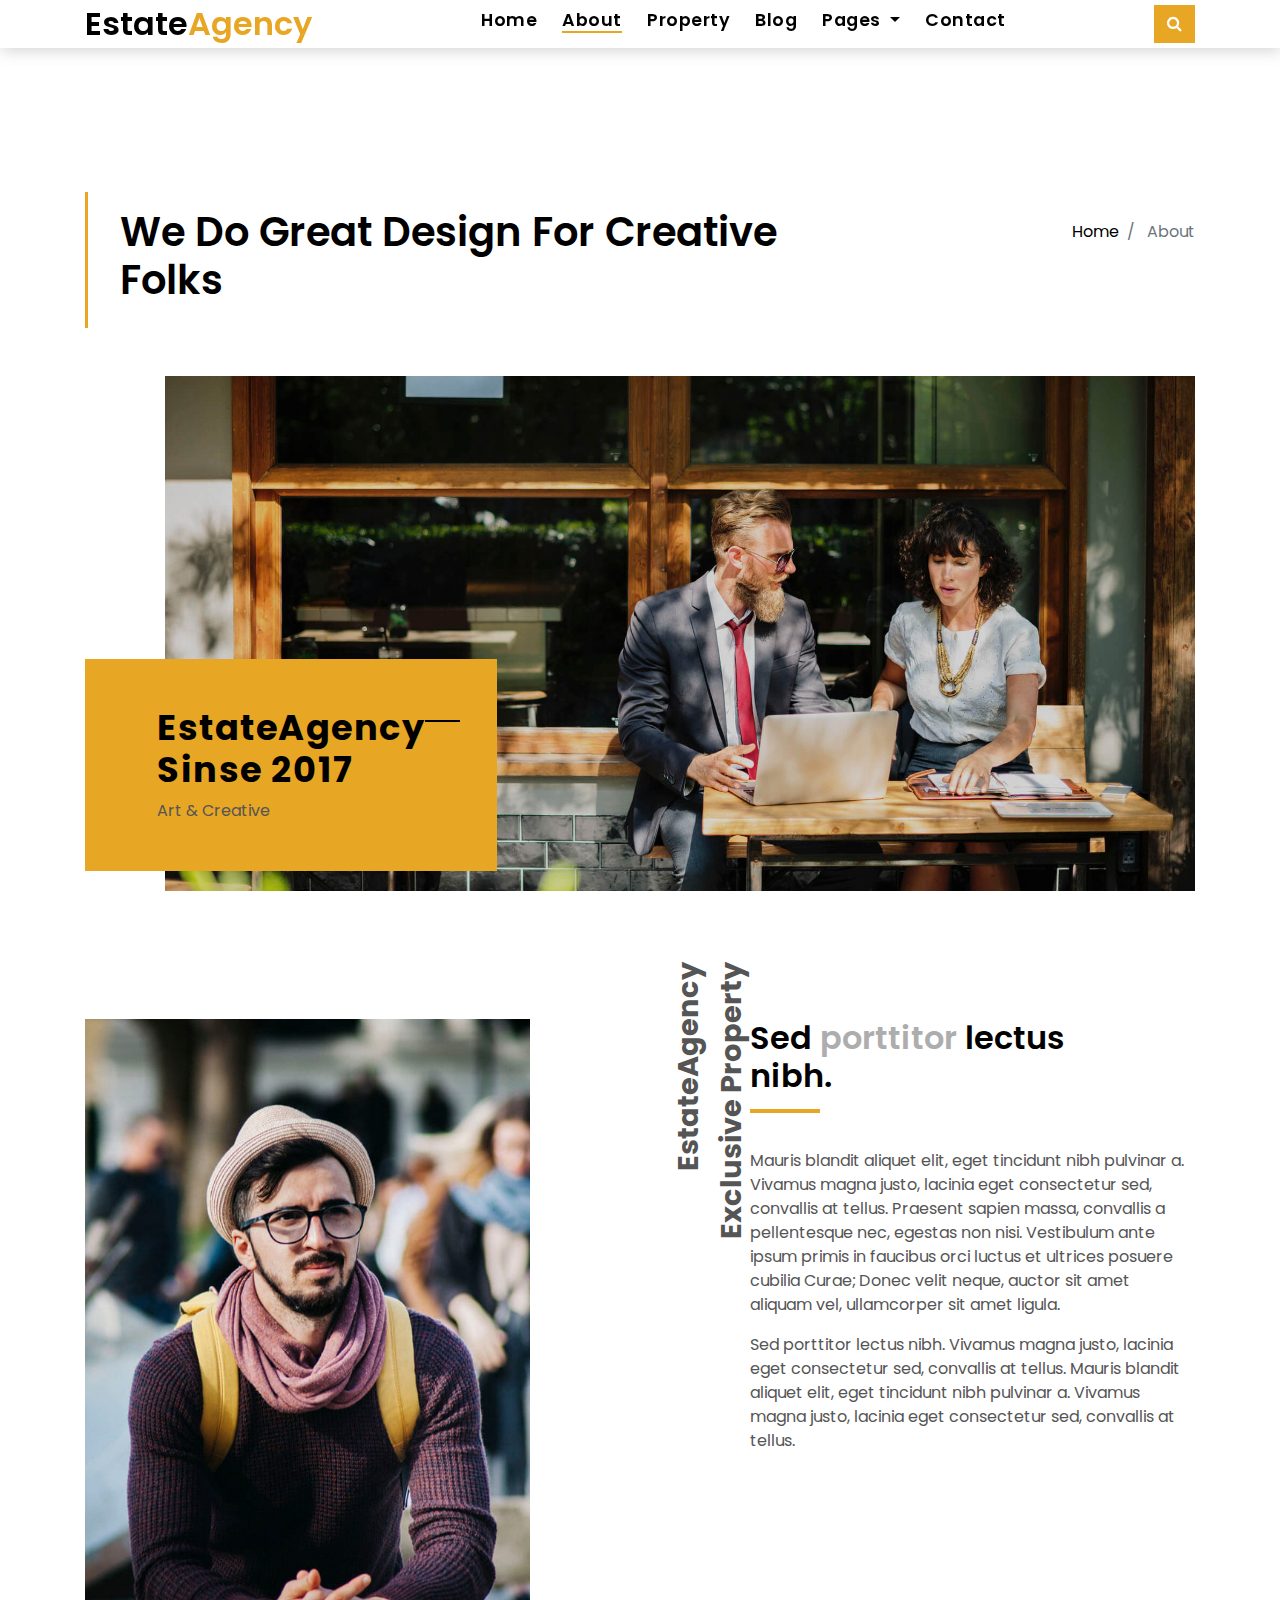
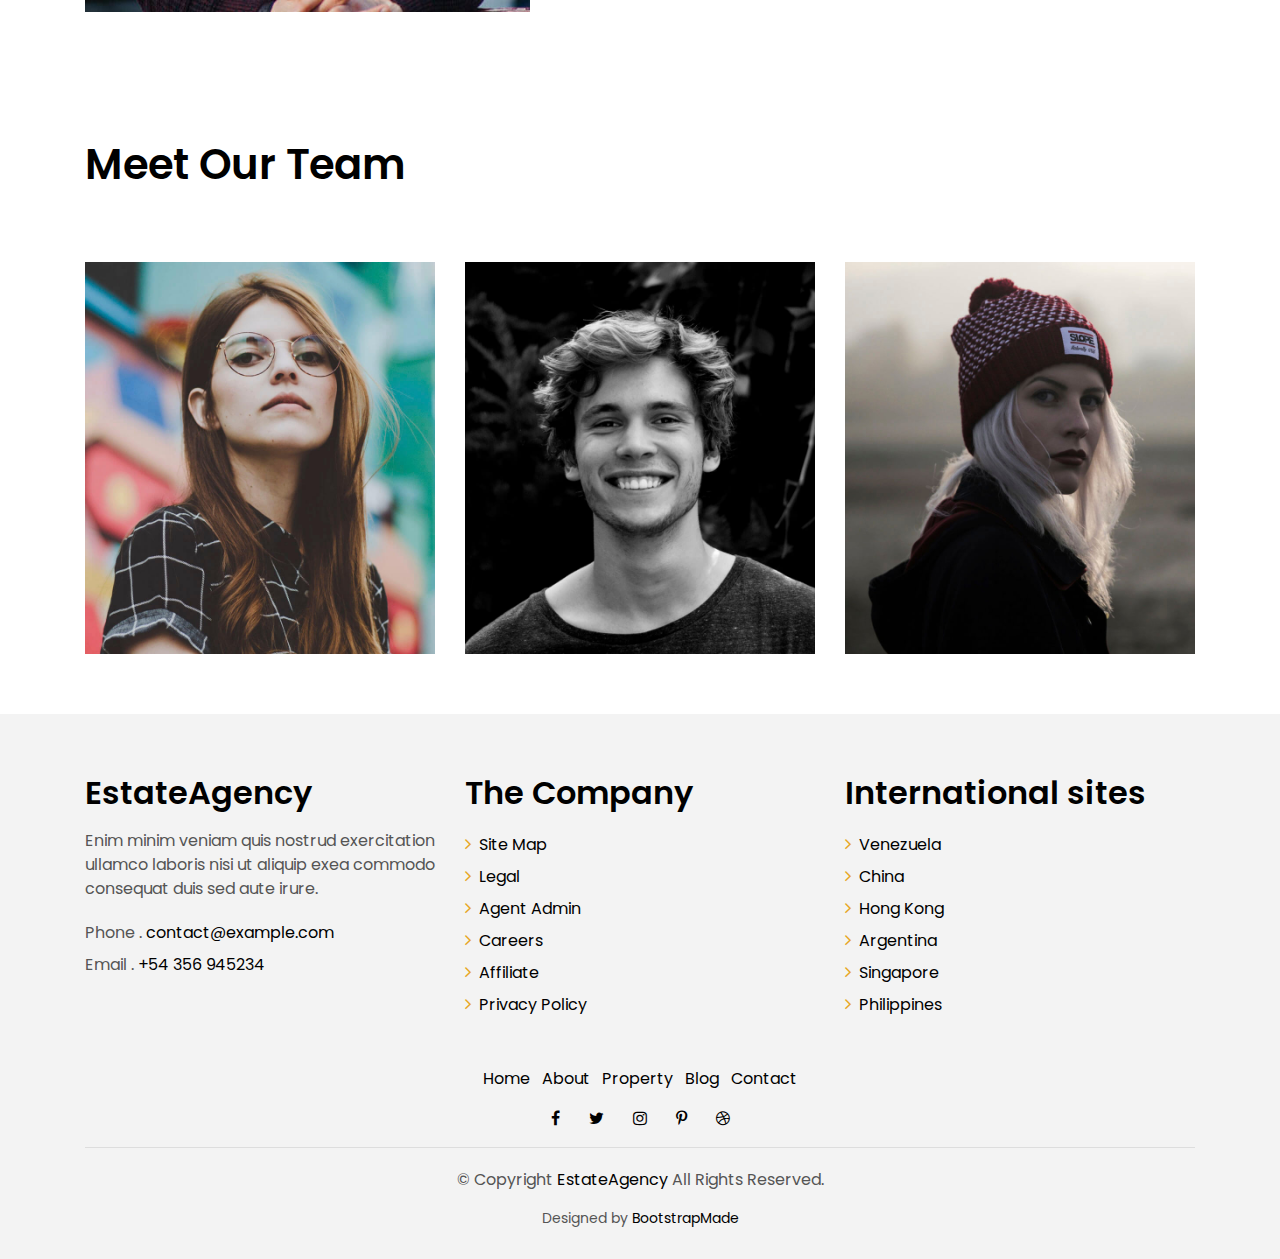
==== about.html @ 87ec61a0 "Major" ====
<!DOCTYPE html>
<html lang="en">
<head>
  <meta charset="utf-8">
  <title>EstateAgency Bootstrap Template</title>
  <meta content="width=device-width, initial-scale=1.0" name="viewport">
  <meta content="" name="keywords">
  <meta content="" name="description">

  <!-- Favicons -->
  <link href="img/favicon.png" rel="icon">
  <link href="img/apple-touch-icon.png" rel="apple-touch-icon">

  <!-- Google Fonts -->
  <link href="https://fonts.googleapis.com/css?family=Poppins:300,400,500,600,700" rel="stylesheet">

  <!-- Bootstrap CSS File -->
  <link href="lib/bootstrap/css/bootstrap.min.css" rel="stylesheet">

  <!-- Libraries CSS Files -->
  <link href="lib/font-awesome/css/font-awesome.min.css" rel="stylesheet">
  <link href="lib/animate/animate.min.css" rel="stylesheet">
  <link href="lib/ionicons/css/ionicons.min.css" rel="stylesheet">
  <link href="lib/owlcarousel/assets/owl.carousel.min.css" rel="stylesheet">

  <!-- Main Stylesheet File -->
  <link href="css/style.css" rel="stylesheet">

  <!-- =======================================================
    Theme Name: EstateAgency
    Theme URL: https://bootstrapmade.com/real-estate-agency-bootstrap-template/
    Author: BootstrapMade.com
    License: https://bootstrapmade.com/license/
  ======================================================= -->
</head>

<body>

  <div class="click-closed"></div>
  <!--/ Form Search Star /-->
  <div class="box-collapse">
    <div class="title-box-d">
      <h3 class="title-d">Search Property</h3>
    </div>
    <span class="close-box-collapse right-boxed ion-ios-close"></span>
    <div class="box-collapse-wrap form">
      <form class="form-a">
        <div class="row">
          <div class="col-md-12 mb-2">
            <div class="form-group">
              <label for="Type">Keyword</label>
              <input type="text" class="form-control form-control-lg form-control-a" placeholder="Keyword">
            </div>
          </div>
          <div class="col-md-6 mb-2">
            <div class="form-group">
              <label for="Type">Type</label>
              <select class="form-control form-control-lg form-control-a" id="Type">
                <option>All Type</option>
                <option>For Rent</option>
                <option>For Sale</option>
                <option>Open House</option>
              </select>
            </div>
          </div>
          <div class="col-md-6 mb-2">
            <div class="form-group">
              <label for="city">City</label>
              <select class="form-control form-control-lg form-control-a" id="city">
                <option>All City</option>
                <option>Alabama</option>
                <option>Arizona</option>
                <option>California</option>
                <option>Colorado</option>
              </select>
            </div>
          </div>
          <div class="col-md-6 mb-2">
            <div class="form-group">
              <label for="bedrooms">Bedrooms</label>
              <select class="form-control form-control-lg form-control-a" id="bedrooms">
                <option>Any</option>
                <option>01</option>
                <option>02</option>
                <option>03</option>
              </select>
            </div>
          </div>
          <div class="col-md-6 mb-2">
            <div class="form-group">
              <label for="garages">Garages</label>
              <select class="form-control form-control-lg form-control-a" id="garages">
                <option>Any</option>
                <option>01</option>
                <option>02</option>
                <option>03</option>
                <option>04</option>
              </select>
            </div>
          </div>
          <div class="col-md-6 mb-2">
            <div class="form-group">
              <label for="bathrooms">Bathrooms</label>
              <select class="form-control form-control-lg form-control-a" id="bathrooms">
                <option>Any</option>
                <option>01</option>
                <option>02</option>
                <option>03</option>
              </select>
            </div>
          </div>
          <div class="col-md-6 mb-2">
            <div class="form-group">
              <label for="price">Min Price</label>
              <select class="form-control form-control-lg form-control-a" id="price">
                <option>Unlimite</option>
                <option>$50,000</option>
                <option>$100,000</option>
                <option>$150,000</option>
                <option>$200,000</option>
              </select>
            </div>
          </div>
          <div class="col-md-12">
            <button type="submit" class="btn btn-b">Search Property</button>
          </div>
        </div>
      </form>
    </div>
  </div>
  <!--/ Form Search End /-->

  <!--/ Nav Star /-->
  <nav class="navbar navbar-default navbar-trans navbar-expand-lg fixed-top">
    <div class="container">
      <button class="navbar-toggler collapsed" type="button" data-toggle="collapse" data-target="#navbarDefault"
        aria-controls="navbarDefault" aria-expanded="false" aria-label="Toggle navigation">
        <span></span>
        <span></span>
        <span></span>
      </button>
      <a class="navbar-brand text-brand" href="index.html">Estate<span class="color-b">Agency</span></a>
      <button type="button" class="btn btn-link nav-search navbar-toggle-box-collapse d-md-none" data-toggle="collapse"
        data-target="#navbarTogglerDemo01" aria-expanded="false">
        <span class="fa fa-search" aria-hidden="true"></span>
      </button>
      <div class="navbar-collapse collapse justify-content-center" id="navbarDefault">
        <ul class="navbar-nav">
          <li class="nav-item">
            <a class="nav-link" href="index.html">Home</a>
          </li>
          <li class="nav-item">
            <a class="nav-link active" href="about.html">About</a>
          </li>
          <li class="nav-item">
            <a class="nav-link" href="property-grid.html">Property</a>
          </li>
          <li class="nav-item">
            <a class="nav-link" href="blog-grid.html">Blog</a>
          </li>
          <li class="nav-item dropdown">
            <a class="nav-link dropdown-toggle" href="#" id="navbarDropdown" role="button" data-toggle="dropdown"
              aria-haspopup="true" aria-expanded="false">
              Pages
            </a>
            <div class="dropdown-menu" aria-labelledby="navbarDropdown">
              <a class="dropdown-item" href="property-single.html">Property Single</a>
              <a class="dropdown-item" href="blog-single.html">Blog Single</a>
              <a class="dropdown-item" href="agents-grid.html">Agents Grid</a>
              <a class="dropdown-item" href="agent-single.html">Agent Single</a>
            </div>
          </li>
          <li class="nav-item">
            <a class="nav-link" href="contact.html">Contact</a>
          </li>
        </ul>
      </div>
      <button type="button" class="btn btn-b-n navbar-toggle-box-collapse d-none d-md-block" data-toggle="collapse"
        data-target="#navbarTogglerDemo01" aria-expanded="false">
        <span class="fa fa-search" aria-hidden="true"></span>
      </button>
    </div>
  </nav>
  <!--/ Nav End /-->

  <!--/ Intro Single star /-->
  <section class="intro-single">
    <div class="container">
      <div class="row">
        <div class="col-md-12 col-lg-8">
          <div class="title-single-box">
            <h1 class="title-single">We Do Great Design For Creative Folks</h1>
          </div>
        </div>
        <div class="col-md-12 col-lg-4">
          <nav aria-label="breadcrumb" class="breadcrumb-box d-flex justify-content-lg-end">
            <ol class="breadcrumb">
              <li class="breadcrumb-item">
                <a href="#">Home</a>
              </li>
              <li class="breadcrumb-item active" aria-current="page">
                About
              </li>
            </ol>
          </nav>
        </div>
      </div>
    </div>
  </section>
  <!--/ Intro Single End /-->

  <!--/ About Star /-->
  <section class="section-about">
    <div class="container">
      <div class="row">
        <div class="col-sm-12">
          <div class="about-img-box">
            <img src="img/slide-about-1.jpg" alt="" class="img-fluid">
          </div>
          <div class="sinse-box">
            <h3 class="sinse-title">EstateAgency
              <span></span>
              <br> Sinse 2017</h3>
            <p>Art & Creative</p>
          </div>
        </div>
        <div class="col-md-12 section-t8">
          <div class="row">
            <div class="col-md-6 col-lg-5">
              <img src="img/about-2.jpg" alt="" class="img-fluid">
            </div>
            <div class="col-lg-2  d-none d-lg-block">
              <div class="title-vertical d-flex justify-content-start">
                <span>EstateAgency Exclusive Property</span>
              </div>
            </div>
            <div class="col-md-6 col-lg-5 section-md-t3">
              <div class="title-box-d">
                <h3 class="title-d">Sed
                  <span class="color-d">porttitor</span> lectus
                  <br> nibh.</h3>
              </div>
              <p class="color-text-a">
                Mauris blandit aliquet elit, eget tincidunt nibh pulvinar a. Vivamus magna justo, lacinia eget
                consectetur sed, convallis
                at tellus. Praesent sapien massa, convallis a pellentesque nec, egestas non nisi. Vestibulum
                ante ipsum primis in faucibus orci luctus et ultrices posuere cubilia Curae; Donec velit
                neque, auctor sit amet aliquam vel, ullamcorper sit amet ligula.
              </p>
              <p class="color-text-a">
                Sed porttitor lectus nibh. Vivamus magna justo, lacinia eget consectetur sed, convallis at tellus.
                Mauris blandit aliquet
                elit, eget tincidunt nibh pulvinar a. Vivamus magna justo, lacinia eget consectetur sed,
                convallis at tellus.
              </p>
            </div>
          </div>
        </div>
      </div>
    </div>
  </section>
  <!--/ About End /-->

  <!--/ Team Star /-->
  <section class="section-agents section-t8">
    <div class="container">
      <div class="row">
        <div class="col-md-12">
          <div class="title-wrap d-flex justify-content-between">
            <div class="title-box">
              <h2 class="title-a">Meet Our Team</h2>
            </div>
          </div>
        </div>
      </div>
      <div class="row">
        <div class="col-md-4">
          <div class="card-box-d">
            <div class="card-img-d">
              <img src="img/agent-7.jpg" alt="" class="img-d img-fluid">
            </div>
            <div class="card-overlay card-overlay-hover">
              <div class="card-header-d">
                <div class="card-title-d align-self-center">
                  <h3 class="title-d">
                    <a href="agent-single.html" class="link-two">Margaret Sotillo
                      <br> Escala</a>
                  </h3>
                </div>
              </div>
              <div class="card-body-d">
                <p class="content-d color-text-a">
                  Sed porttitor lectus nibh, Cras ultricies ligula sed magna dictum porta two.
                </p>
                <div class="info-agents color-a">
                  <p>
                    <strong>Phone: </strong> +54 356 945234</p>
                  <p>
                    <strong>Email: </strong> agents@example.com</p>
                </div>
              </div>
              <div class="card-footer-d">
                <div class="socials-footer d-flex justify-content-center">
                  <ul class="list-inline">
                    <li class="list-inline-item">
                      <a href="#" class="link-one">
                        <i class="fa fa-facebook" aria-hidden="true"></i>
                      </a>
                    </li>
                    <li class="list-inline-item">
                      <a href="#" class="link-one">
                        <i class="fa fa-twitter" aria-hidden="true"></i>
                      </a>
                    </li>
                    <li class="list-inline-item">
                      <a href="#" class="link-one">
                        <i class="fa fa-instagram" aria-hidden="true"></i>
                      </a>
                    </li>
                    <li class="list-inline-item">
                      <a href="#" class="link-one">
                        <i class="fa fa-pinterest-p" aria-hidden="true"></i>
                      </a>
                    </li>
                    <li class="list-inline-item">
                      <a href="#" class="link-one">
                        <i class="fa fa-dribbble" aria-hidden="true"></i>
                      </a>
                    </li>
                  </ul>
                </div>
              </div>
            </div>
          </div>
        </div>
        <div class="col-md-4">
          <div class="card-box-d">
            <div class="card-img-d">
              <img src="img/agent-6.jpg" alt="" class="img-d img-fluid">
            </div>
            <div class="card-overlay card-overlay-hover">
              <div class="card-header-d">
                <div class="card-title-d align-self-center">
                  <h3 class="title-d">
                    <a href="agent-single.html" class="link-two">Stiven Spilver
                      <br> Darw</a>
                  </h3>
                </div>
              </div>
              <div class="card-body-d">
                <p class="content-d color-text-a">
                  Sed porttitor lectus nibh, Cras ultricies ligula sed magna dictum porta two.
                </p>
                <div class="info-agents color-a">
                  <p>
                    <strong>Phone: </strong> +54 356 945234</p>
                  <p>
                    <strong>Email: </strong> agents@example.com</p>
                </div>
              </div>
              <div class="card-footer-d">
                <div class="socials-footer d-flex justify-content-center">
                  <ul class="list-inline">
                    <li class="list-inline-item">
                      <a href="#" class="link-one">
                        <i class="fa fa-facebook" aria-hidden="true"></i>
                      </a>
                    </li>
                    <li class="list-inline-item">
                      <a href="#" class="link-one">
                        <i class="fa fa-twitter" aria-hidden="true"></i>
                      </a>
                    </li>
                    <li class="list-inline-item">
                      <a href="#" class="link-one">
                        <i class="fa fa-instagram" aria-hidden="true"></i>
                      </a>
                    </li>
                    <li class="list-inline-item">
                      <a href="#" class="link-one">
                        <i class="fa fa-pinterest-p" aria-hidden="true"></i>
                      </a>
                    </li>
                    <li class="list-inline-item">
                      <a href="#" class="link-one">
                        <i class="fa fa-dribbble" aria-hidden="true"></i>
                      </a>
                    </li>
                  </ul>
                </div>
              </div>
            </div>
          </div>
        </div>
        <div class="col-md-4">
          <div class="card-box-d">
            <div class="card-img-d">
              <img src="img/agent-5.jpg" alt="" class="img-d img-fluid">
            </div>
            <div class="card-overlay card-overlay-hover">
              <div class="card-header-d">
                <div class="card-title-d align-self-center">
                  <h3 class="title-d">
                    <a href="agent-single.html" class="link-two">Emma Toledo
                      <br> Cascada</a>
                  </h3>
                </div>
              </div>
              <div class="card-body-d">
                <p class="content-d color-text-a">
                  Sed porttitor lectus nibh, Cras ultricies ligula sed magna dictum porta two.
                </p>
                <div class="info-agents color-a">
                  <p>
                    <strong>Phone: </strong> +54 356 945234</p>
                  <p>
                    <strong>Email: </strong> agents@example.com</p>
                </div>
              </div>
              <div class="card-footer-d">
                <div class="socials-footer d-flex justify-content-center">
                  <ul class="list-inline">
                    <li class="list-inline-item">
                      <a href="#" class="link-one">
                        <i class="fa fa-facebook" aria-hidden="true"></i>
                      </a>
                    </li>
                    <li class="list-inline-item">
                      <a href="#" class="link-one">
                        <i class="fa fa-twitter" aria-hidden="true"></i>
                      </a>
                    </li>
                    <li class="list-inline-item">
                      <a href="#" class="link-one">
                        <i class="fa fa-instagram" aria-hidden="true"></i>
                      </a>
                    </li>
                    <li class="list-inline-item">
                      <a href="#" class="link-one">
                        <i class="fa fa-pinterest-p" aria-hidden="true"></i>
                      </a>
                    </li>
                    <li class="list-inline-item">
                      <a href="#" class="link-one">
                        <i class="fa fa-dribbble" aria-hidden="true"></i>
                      </a>
                    </li>
                  </ul>
                </div>
              </div>
            </div>
          </div>
        </div>
      </div>
    </div>
  </section>
  <!--/ Team End /-->

  <!--/ footer Star /-->
  <section class="section-footer">
    <div class="container">
      <div class="row">
        <div class="col-sm-12 col-md-4">
          <div class="widget-a">
            <div class="w-header-a">
              <h3 class="w-title-a text-brand">EstateAgency</h3>
            </div>
            <div class="w-body-a">
              <p class="w-text-a color-text-a">
                Enim minim veniam quis nostrud exercitation ullamco laboris nisi ut aliquip exea commodo consequat duis
                sed aute irure.
              </p>
            </div>
            <div class="w-footer-a">
              <ul class="list-unstyled">
                <li class="color-a">
                  <span class="color-text-a">Phone .</span> contact@example.com</li>
                <li class="color-a">
                  <span class="color-text-a">Email .</span> +54 356 945234</li>
              </ul>
            </div>
          </div>
        </div>
        <div class="col-sm-12 col-md-4 section-md-t3">
          <div class="widget-a">
            <div class="w-header-a">
              <h3 class="w-title-a text-brand">The Company</h3>
            </div>
            <div class="w-body-a">
              <div class="w-body-a">
                <ul class="list-unstyled">
                  <li class="item-list-a">
                    <i class="fa fa-angle-right"></i> <a href="#">Site Map</a>
                  </li>
                  <li class="item-list-a">
                    <i class="fa fa-angle-right"></i> <a href="#">Legal</a>
                  </li>
                  <li class="item-list-a">
                    <i class="fa fa-angle-right"></i> <a href="#">Agent Admin</a>
                  </li>
                  <li class="item-list-a">
                    <i class="fa fa-angle-right"></i> <a href="#">Careers</a>
                  </li>
                  <li class="item-list-a">
                    <i class="fa fa-angle-right"></i> <a href="#">Affiliate</a>
                  </li>
                  <li class="item-list-a">
                    <i class="fa fa-angle-right"></i> <a href="#">Privacy Policy</a>
                  </li>
                </ul>
              </div>
            </div>
          </div>
        </div>
        <div class="col-sm-12 col-md-4 section-md-t3">
          <div class="widget-a">
            <div class="w-header-a">
              <h3 class="w-title-a text-brand">International sites</h3>
            </div>
            <div class="w-body-a">
              <ul class="list-unstyled">
                <li class="item-list-a">
                  <i class="fa fa-angle-right"></i> <a href="#">Venezuela</a>
                </li>
                <li class="item-list-a">
                  <i class="fa fa-angle-right"></i> <a href="#">China</a>
                </li>
                <li class="item-list-a">
                  <i class="fa fa-angle-right"></i> <a href="#">Hong Kong</a>
                </li>
                <li class="item-list-a">
                  <i class="fa fa-angle-right"></i> <a href="#">Argentina</a>
                </li>
                <li class="item-list-a">
                  <i class="fa fa-angle-right"></i> <a href="#">Singapore</a>
                </li>
                <li class="item-list-a">
                  <i class="fa fa-angle-right"></i> <a href="#">Philippines</a>
                </li>
              </ul>
            </div>
          </div>
        </div>
      </div>
    </div>
  </section>
  <footer>
    <div class="container">
      <div class="row">
        <div class="col-md-12">
          <nav class="nav-footer">
            <ul class="list-inline">
              <li class="list-inline-item">
                <a href="#">Home</a>
              </li>
              <li class="list-inline-item">
                <a href="#">About</a>
              </li>
              <li class="list-inline-item">
                <a href="#">Property</a>
              </li>
              <li class="list-inline-item">
                <a href="#">Blog</a>
              </li>
              <li class="list-inline-item">
                <a href="#">Contact</a>
              </li>
            </ul>
          </nav>
          <div class="socials-a">
            <ul class="list-inline">
              <li class="list-inline-item">
                <a href="#">
                  <i class="fa fa-facebook" aria-hidden="true"></i>
                </a>
              </li>
              <li class="list-inline-item">
                <a href="#">
                  <i class="fa fa-twitter" aria-hidden="true"></i>
                </a>
              </li>
              <li class="list-inline-item">
                <a href="#">
                  <i class="fa fa-instagram" aria-hidden="true"></i>
                </a>
              </li>
              <li class="list-inline-item">
                <a href="#">
                  <i class="fa fa-pinterest-p" aria-hidden="true"></i>
                </a>
              </li>
              <li class="list-inline-item">
                <a href="#">
                  <i class="fa fa-dribbble" aria-hidden="true"></i>
                </a>
              </li>
            </ul>
          </div>
          <div class="copyright-footer">
            <p class="copyright color-text-a">
              &copy; Copyright
              <span class="color-a">EstateAgency</span> All Rights Reserved.
            </p>
          </div>
          <div class="credits">
            <!--
              All the links in the footer should remain intact.
              You can delete the links only if you purchased the pro version.
              Licensing information: https://bootstrapmade.com/license/
              Purchase the pro version with working PHP/AJAX contact form: https://bootstrapmade.com/buy/?theme=EstateAgency
            -->
            Designed by <a href="https://bootstrapmade.com/">BootstrapMade</a>
          </div>
        </div>
      </div>
    </div>
  </footer>
  <!--/ Footer End /-->

  <a href="#" class="back-to-top"><i class="fa fa-chevron-up"></i></a>
  <div id="preloader"></div>

  <!-- JavaScript Libraries -->
  <script src="lib/jquery/jquery.min.js"></script>
  <script src="lib/jquery/jquery-migrate.min.js"></script>
  <script src="lib/popper/popper.min.js"></script>
  <script src="lib/bootstrap/js/bootstrap.min.js"></script>
  <script src="lib/easing/easing.min.js"></script>
  <script src="lib/owlcarousel/owl.carousel.min.js"></script>
  <script src="lib/scrollreveal/scrollreveal.min.js"></script>
  <!-- Contact Form JavaScript File -->
  <script src="contactform/contactform.js"></script>

  <!-- Template Main Javascript File -->
  <script src="js/main.js"></script>

</body>
</html>
---- css/style.css ----
/*
  Theme Name: EstateAgency
  Theme URL: https://bootstrapmade.com/real-estate-agency-bootstrap-template/
  Author: BootstrapMade.com
  License: https://bootstrapmade.com/license/
*/

/*======================================
//--//-->   STYLES GENERALES
======================================*/

body {
  font-family: 'Poppins', sans-serif;
  color: #555555;
}

h1,
h2,
h3,
h4,
h5,
h6 {
  color: #000000;
}

a {
  color: #000000;
  transition: all .5s ease;
}

a:hover {
  color: #e7a624;
  text-decoration: none;
}

.link-two {
  color: #000000;
  transition: all .5s ease;
}

.link-two:hover {
  text-decoration: underline;
  color: #000000;
}

.link-one {
  color: #000000;
  transition: all .5s ease;
}

.link-one:hover {
  color: #000000;
  text-decoration: none;
}

.link-icon {
  color: #000000;
  font-weight: 500;
}

.link-icon span {
  font-size: 14px;
  padding-left: 4px;
  vertical-align: middle;
}

.link-a {
  color: #ffffff;
  text-decoration: none;
}

.link-a:hover {
  color: #ffffff;
  text-decoration: none;
}

.link-a span {
  font-size: 18px;
  vertical-align: middle;
  margin-left: 5px;
}

.text-brand {
  color: #000000;
  font-size: 2rem;
  font-weight: 600;
}

.color-a {
  color: #000000;
}

.color-b {
  color: #e7a624;
}

.color-d {
  color: #adadad;
}

.color-text-a {
  color: #555555;
}

.no-margin {
  margin: 0;
}

/*------/ Nav Pills  /------*/

.nav-pills-a.nav-pills .nav-link {
  color: #000000;
  position: relative;
  font-weight: 600;
}

.nav-pills-a.nav-pills .nav-link.active {
  background-color: transparent;
}

.nav-pills-a.nav-pills .nav-link.active:after {
  content: '';
  position: absolute;
  left: 0;
  bottom: -1px;
  width: 100%;
  height: 2px;
  background-color: #eebc59;
  z-index: 2;
}

/*------/ Bg Image /------*/

.bg-image {
  background-repeat: no-repeat;
  background-attachment: fixed;
  background-size: cover;
  background-position: center center;
}

/*------/ List a /------*/

.list-a {
  display: inline-block;
  line-height: 2;
  padding: 0;
  list-style: none;
}

.list-a li {
  position: relative;
  width: 50%;
  float: left;
  padding-left: 25px;
  padding-right: 5px;
}

.list-a li:before {
  content: '';
  width: 10px;
  height: 2px;
  position: absolute;
  background-color: #313131;
  top: 15px;
  left: 0;
}

/*------/ Pagination-a /------*/

.pagination-a .pagination .page-link {
  margin: 0 .2rem;
  border-color: transparent;
  padding: .5rem .8rem;
  color: #000000;
}

.pagination-a .pagination .page-link:hover,
.pagination-a .pagination .page-link:active,
.pagination-a .pagination .page-link:focus {
  background-color: #e7a624;
}

.pagination-a .pagination .page-link span {
  font-size: 1.2rem;
}

.pagination-a .pagination .next .page-link {
  padding: .4rem .9rem;
}

.pagination-a .pagination .page-item:last-child .page-link {
  border-top-right-radius: 0;
  border-bottom-right-radius: 0;
}

.pagination-a .pagination .page-item:first-child .page-link {
  border-top-left-radius: 0;
  border-bottom-left-radius: 0;
}

.pagination-a .pagination .page-item.disabled .page-link {
  padding: .4rem .9rem;
  color: #555555;
}

.pagination-a .pagination .page-item.active .page-link {
  background-color: #e7a624;
}

.a {
  color: #e7a624;
  font-size: 1.3rem;
}

/*------/ Icon Box /------*/

.icon-box .icon-box-icon {
  display: table-cell;
  vertical-align: top;
  font-size: 36px;
  color: #000000;
  width: 50px;
  padding-top: 8px;
}

.icon-box .icon-box-content {
  padding-top: 18px;
}

/*------/ Space Padding /------*/

.section-t8 {
  padding-top: 8rem;
}

.section-t4 {
  padding-top: 4rem;
}

.section-t3 {
  padding-top: 3rem;
}

.section-b2 {
  padding-bottom: 2rem;
}

.section-tb85 {
  padding: 8rem 0 5rem 0;
}

/*------/ Title /------*/

.title-wrap {
  padding-bottom: 4rem;
}

.title-a {
  font-size: 2.6rem;
  font-weight: 600;
}

.title-link {
  font-size: 1.2rem;
  font-weight: 300;
  padding-top: 1.2rem;
}

.title-link a {
  color: #313131;
}

.title-link span {
  font-size: 20px;
  padding-left: 4px;
  vertical-align: middle;
}

.title-box-d {
  padding-bottom: 1.8rem;
  margin-bottom: 1rem;
  position: relative;
}

.title-box-d .title-d {
  font-weight: 600;
  font-size: 2rem;
}

.title-box-d .title-d:after {
  content: '';
  position: absolute;
  width: 70px;
  height: 4px;
  background-color: #e7a624;
  bottom: 20px;
  left: 0;
}

/*------/ Display Table & Table Cell /------*/

.display-table {
  width: 100%;
  height: 100%;
  display: table;
}

.table-cell {
  display: table-cell;
  vertical-align: middle;
}

/*------/ Ul Resect /------*/

.ul-resect ul,
.list-a ul,
.box-comments ul {
  list-style: none;
  padding-left: 0;
  margin-bottom: 0;
}

/*------/ Overlay /------*/

.overlay-a {
  background: linear-gradient(to bottom, rgba(0, 0, 0, 0) 0%, rgba(0, 0, 0, 0.2) 27%, rgba(0, 0, 0, 0.65) 90%);
}

.overlay {
  position: absolute;
  top: 0;
  left: 0px;
  padding: 0;
  height: 100%;
  width: 100%;
}

/*------/ Owl carousel /------*/

.owl-theme .owl-dots {
  text-align: center;
  margin-top: 18px;
}

.owl-theme .owl-dots .owl-dot {
  display: inline-block;
}

.owl-theme .owl-dots .owl-dot span {
  width: 16px;
  height: 9px;
  margin: 5px 5px;
  background: #000000;
  border: 0px solid #000000;
  display: block;
  transition: all 0.6s ease-in-out;
  cursor: pointer;
  border-radius: 0px;
}

.owl-theme .owl-dots .owl-dot:hover span {
  background-color: #e7a624;
}

.owl-theme .owl-dots .owl-dot.active span {
  background-color: #e7a624;
  width: 35px;
}

.owl-arrow .owl-nav {
  position: absolute;
  top: 0;
  right: 0;
  font-size: 1.8rem;
}

.owl-arrow .owl-nav .owl-prev,
.owl-arrow .owl-nav .owl-next {
  display: inline-block;
  transition: all 0.6s ease-in-out;
  color: #000000;
}

.owl-arrow .owl-nav .owl-prev.disabled,
.owl-arrow .owl-nav .owl-next.disabled {
  transition: all 0.6s ease-in-out;
  color: #adadad;
}

.owl-arrow .owl-nav .owl-next {
  margin-left: 15px;
}

.nav-arrow-a .owl-arrow .owl-nav {
  font-size: 1.8rem;
  margin-top: -110px;
}

.nav-arrow-a .owl-arrow .owl-nav .owl-next {
  margin-left: 15px;
}

.nav-arrow-b .owl-arrow .owl-nav {
  position: absolute;
  top: 0;
  right: 0;
  font-size: 1.2rem;
}

.nav-arrow-b .owl-arrow .owl-nav .owl-prev,
.nav-arrow-b .owl-arrow .owl-nav .owl-next {
  padding: .7rem 1.5rem !important;
  display: inline-block;
  transition: all 0.6s ease-in-out;
  color: #ffffff;
  background-color: #e7a624;
  opacity: .9;
}

.nav-arrow-b .owl-arrow .owl-nav .owl-prev.disabled,
.nav-arrow-b .owl-arrow .owl-nav .owl-next.disabled {
  transition: all 0.6s ease-in-out;
  color: #ffffff;
}

.nav-arrow-b .owl-arrow .owl-nav .owl-prev:hover,
.nav-arrow-b .owl-arrow .owl-nav .owl-next:hover {
  background-color: #26a356;
}

.nav-arrow-b .owl-arrow .owl-nav .owl-next {
  margin-left: 0px;
}

/*------/ Socials /------*/

.socials-a .list-inline-item:not(:last-child) {
  margin-right: 25px;
}

/* Back to top button */

.back-to-top {
  position: fixed;
  display: none;
  background: #e7a624;
  color: #fff;
  width: 44px;
  height: 44px;
  text-align: center;
  line-height: 1;
  font-size: 16px;
  border-radius: 50%;
  right: 15px;
  bottom: 15px;
  transition: background 0.5s;
  z-index: 11;
}

.back-to-top i {
  padding-top: 12px;
  color: #fff;
}

/* Prelaoder */

#preloader {
  position: fixed;
  top: 0;
  left: 0;
  right: 0;
  bottom: 0;
  z-index: 9999;
  overflow: hidden;
  background: #fff;
}

#preloader:before {
  content: "";
  position: fixed;
  top: calc(50% - 30px);
  left: calc(50% - 30px);
  border: 6px solid #f2f2f2;
  border-top: 6px solid #e7a624;
  border-radius: 50%;
  width: 60px;
  height: 60px;
  -webkit-animation: animate-preloader 1s linear infinite;
  animation: animate-preloader 1s linear infinite;
}

@-webkit-keyframes animate-preloader {
  0% {
    -webkit-transform: rotate(0deg);
    transform: rotate(0deg);
  }

  100% {
    -webkit-transform: rotate(360deg);
    transform: rotate(360deg);
  }
}

@keyframes animate-preloader {
  0% {
    -webkit-transform: rotate(0deg);
    transform: rotate(0deg);
  }

  100% {
    -webkit-transform: rotate(360deg);
    transform: rotate(360deg);
  }
}

/*======================================
//--//-->   NAVBAR
======================================*/

.navbar-default {
  transition: all .5s ease-in-out;
  background-color: #ffffff;
  padding-top: 2px;
  padding-bottom: 2px;
  line-height: 20px;
  -webkit-backface-visibility: hidden;
  backface-visibility: hidden;
  box-shadow: 1px 2px 15px rgba(100, 100, 100, 0.3);
}

.navbar-default .nav-search {
  color: #000000;
  font-size: 1.5rem;
}

.navbar-default.navbar-reduce {
  box-shadow: 1px 2px 15px rgba(100, 100, 100, 0.3);
}

.navbar-default.navbar-trans,
.navbar-default.navbar-reduce {
  -webkit-backface-visibility: hidden;
  backface-visibility: hidden;
}

.navbar-default.navbar-trans .nav-item,
.navbar-default.navbar-reduce .nav-item {
  position: relative;
  padding-right: 10px;
  padding-bottom: 8px;
  margin-left: 0;
}

.navbar-default.navbar-trans .nav-link,
.navbar-default.navbar-reduce .nav-link {
  font-size: 1.1rem;
  color: #000000;
  font-weight: 600;
  letter-spacing: 0.030em;
  transition: all 0.1s ease-in-out;
  position: relative;
  padding-left: 0;
  padding-right: 0;
}

.navbar-default.navbar-trans .nav-link:before,
.navbar-default.navbar-reduce .nav-link:before {
  content: '';
  position: absolute;
  bottom: 5px;
  left: 0;
  width: 100%;
  height: 2px;
  z-index: 0;
  background-color: #e7a624;
  -webkit-transform: scaleX(0);
  transform: scaleX(0);
  -webkit-transform-origin: right;
  transform-origin: right;
  transition: opacity .2s ease-out 0.3s, -webkit-transform .2s ease-out;
  transition: transform .2s ease-out, opacity .2s ease-out 0.3s;
  transition: transform .2s ease-out, opacity .2s ease-out 0.3s, -webkit-transform .2s ease-out;
}

.navbar-default.navbar-trans .nav-link:hover,
.navbar-default.navbar-reduce .nav-link:hover {
  color: #000000;
}

.navbar-default.navbar-trans .nav-link:hover:before,
.navbar-default.navbar-reduce .nav-link:hover:before {
  -webkit-transform: scaleX(1);
  transform: scaleX(1);
  -webkit-transform-origin: left;
  transform-origin: left;
}

.navbar-default.navbar-trans .show > .nav-link:before,
.navbar-default.navbar-trans .active > .nav-link:before,
.navbar-default.navbar-trans .nav-link.show:before,
.navbar-default.navbar-trans .nav-link.active:before,
.navbar-default.navbar-reduce .show > .nav-link:before,
.navbar-default.navbar-reduce .active > .nav-link:before,
.navbar-default.navbar-reduce .nav-link.show:before,
.navbar-default.navbar-reduce .nav-link.active:before {
  -webkit-transform: scaleX(1);
  transform: scaleX(1);
}

.navbar-default.navbar-trans .nav-link:before {
  background-color: #e7a624;
}

.navbar-default.navbar-trans .nav-link:hover {
  color: #000000;
}

.navbar-default.navbar-trans .show > .nav-link,
.navbar-default.navbar-trans .active > .nav-link,
.navbar-default.navbar-trans .nav-link.show,
.navbar-default.navbar-trans .nav-link.active {
  color: #000000;
}

.navbar-default.navbar-reduce {
  transition: all .5s ease-in-out;
  padding-top: 19px;
  padding-bottom: 19px;
}

.navbar-default.navbar-reduce .nav-link {
  color: #000000;
}

.navbar-default.navbar-reduce .nav-link:before {
  background-color: #e7a624;
}

.navbar-default.navbar-reduce .nav-link:hover {
  color: #000000;
}

.navbar-default.navbar-reduce .show > .nav-link,
.navbar-default.navbar-reduce .active > .nav-link,
.navbar-default.navbar-reduce .nav-link.show,
.navbar-default.navbar-reduce .nav-link.active {
  color: #000000;
}

.navbar-default.navbar-reduce .navbar-brand {
  color: #000000;
}

.navbar-default .dropdown .dropdown-menu {
  border-top: 0;
  border-left: 4px solid #e7a624;
  border-right: 0;
  border-bottom: 0;
  -webkit-transform: translate3d(0px, -40px, 0px);
  transform: translate3d(0px, -40px, 0px);
  opacity: 0;
  filter: alpha(opacity=0);
  visibility: hidden;
  transition: all 0.5s cubic-bezier(0.3, 0.65, 0.355, 1) 0s, opacity 0.31s ease 0s, height 0s linear 0.36s;
  margin: 0;
  border-radius: 0;
  padding: 12px 0;
}

.navbar-default .dropdown .dropdown-menu .dropdown-item {
  padding: 12px 18px;
  transition: all 500ms ease;
  font-weight: 600;
  min-width: 220px;
}

.navbar-default .dropdown .dropdown-menu .dropdown-item:hover {
  background-color: #ffffff;
  color: #e7a624;
  transition: all 500ms ease;
}

.navbar-default .dropdown .dropdown-menu .dropdown-item.active {
  background-color: #ffffff;
  color: #e7a624;
}

.navbar-default .dropdown:hover .dropdown-menu {
  -webkit-transform: translate3d(0px, 0px, 0px);
  transform: translate3d(0px, 0px, 0px);
  visibility: visible;
  opacity: 1;
  filter: alpha(opacity=1);
}

/*------/ Hamburger Navbar /------*/

.navbar-toggler {
  position: relative;
}

.navbar-toggler:focus,
.navbar-toggler:active {
  outline: 0;
}

.navbar-toggler span {
  display: block;
  background-color: #000000;
  height: 3px;
  width: 25px;
  margin-top: 4px;
  margin-bottom: 4px;
  -webkit-transform: rotate(0deg);
  transform: rotate(0deg);
  left: 0;
  opacity: 1;
}

.navbar-toggler span:nth-child(1),
.navbar-toggler span:nth-child(3) {
  transition: -webkit-transform .35s ease-in-out;
  transition: transform .35s ease-in-out;
  transition: transform .35s ease-in-out, -webkit-transform .35s ease-in-out;
}

.navbar-toggler:not(.collapsed) span:nth-child(1) {
  position: absolute;
  left: 12px;
  top: 10px;
  -webkit-transform: rotate(135deg);
  transform: rotate(135deg);
  opacity: 0.9;
}

.navbar-toggler:not(.collapsed) span:nth-child(2) {
  height: 12px;
  visibility: hidden;
  background-color: transparent;
}

.navbar-toggler:not(.collapsed) span:nth-child(3) {
  position: absolute;
  left: 12px;
  top: 10px;
  -webkit-transform: rotate(-135deg);
  transform: rotate(-135deg);
  opacity: 0.9;
}

/*======================================
//--//-->   BOX COLAPSE
======================================*/

.box-collapse {
  position: fixed;
  top: 0;
  bottom: 0;
  right: 0;
  width: 100%;
  z-index: 1040;
  background-color: #ffffff;
  -webkit-transform: translateX(100%);
  transform: translateX(100%);
  transition: all 0.6s ease;
}

.box-collapse .title-box-d {
  top: 30px;
  left: 60px;
  opacity: 0;
  transition: all 1s ease;
  transition-delay: .3s;
}

.box-collapse-wrap {
  opacity: 0;
  position: absolute;
  left: 0;
  top: 6.5rem;
  bottom: 5rem;
  padding-left: 10%;
  padding-right: 10%;
  overflow-x: hidden;
  overflow-y: auto;
  margin: 0;
  -webkit-transform: translateY(3rem);
  transform: translateY(3rem);
  transition: opacity 0.5s 0.5s ease, -webkit-transform 0.5s 0.5s ease;
  transition: transform 0.5s 0.5s ease, opacity 0.5s 0.5s ease;
  transition: transform 0.5s 0.5s ease, opacity 0.5s 0.5s ease, -webkit-transform 0.5s 0.5s ease;
}

.box-collapse-open .click-closed {
  visibility: visible;
}

.box-collapse-open .box-collapse {
  -webkit-transform: translateX(0);
  transform: translateX(0);
  box-shadow: 0 0 65px rgba(0, 0, 0, 0.07);
  opacity: 1;
}

.box-collapse-open .box-collapse .title-box-d {
  -webkit-transform: translate(0);
  transform: translate(0);
  opacity: 1;
}

.box-collapse-open .box-collapse-wrap {
  -webkit-transform: translate(0);
  transform: translate(0);
  opacity: 1;
}

.box-collapse-closed .box-collapse {
  opacity: .7;
  transition-delay: 0s;
}

.box-collapse-closed .box-collapse .title-box-d {
  opacity: 0;
  transition-delay: 0s;
}

.box-collapse-closed .box-collapse .form-a {
  opacity: 0;
  transition-delay: 0s;
}

.click-closed {
  position: fixed;
  top: 0;
  left: 0;
  width: 100%;
  height: 100%;
  visibility: hidden;
  z-index: 1035;
  background-color: #000000;
  opacity: .4;
}

.close-box-collapse {
  position: absolute;
  z-index: 1050;
  top: 2rem;
  font-size: 3.5rem;
  line-height: 1;
  color: #000000;
  cursor: pointer;
  transition: all 0.3s ease;
}

.right-boxed {
  right: 4.2857rem;
}

/*======================================
//--//-->   INTRO
======================================*/

.intro {
  height: 100vh;
  position: relative;
  color: #ffffff;
}

.intro .owl-theme .owl-dots {
  position: absolute;
  bottom: 70px;
  right: 50px;
}

.intro .owl-theme .owl-dots .owl-dot span {
  background: #ffffff;
  border: 0px solid #ffffff;
}

.intro .owl-theme .owl-dots .owl-dot:hover span {
  background-color: #e7a624;
}

.intro .owl-theme .owl-dots .owl-dot.active span {
  background-color: #e7a624;
}

.intro .intro-item {
  padding-top: 2rem;
}

.intro .carousel-item-a {
  position: relative;
  height: 100vh;
}

.intro .carousel-item-a.bg-image {
  background-attachment: scroll;
}

.intro .intro-content {
  position: absolute;
}

.intro .intro-body {
  padding-left: 1rem;
}

.intro .intro-body .price-a {
  color: #ffffff;
  padding: 1rem 1.5rem;
  border: 2px solid #e7a624;
  border-radius: 50px;
  text-transform: uppercase;
  letter-spacing: 0.030em;
}

.intro .spacial {
  -webkit-animation-delay: .2s;
  animation-delay: .2s;
  color: #ffffff;
}

.intro .intro-title-top {
  -webkit-animation-delay: .6s;
  animation-delay: .6s;
  margin-bottom: 1rem;
  font-size: .9rem;
  color: #ffffff;
  letter-spacing: .05em;
}

.intro .intro-title {
  transition-duration: 9s !important;
  color: #ffffff;
  font-weight: 700;
  font-size: 2.8rem;
  text-transform: uppercase;
}

.intro .intro-subtitle {
  font-size: 1.5rem;
  font-weight: 300;
}

.intro .intro-subtitle.intro-price {
  padding-top: 1rem;
  font-size: 1.2rem;
}

/*------/ Intro Single /------*/

.intro-single {
  padding: 12rem 0 3rem;
}

.intro-single .title-single-box {
  padding: 1rem 0 1rem 2rem;
}

.intro-single .title-single-box {
  border-left: 3px solid #e7a624;
}

.intro-single .title-single-box .title-single {
  font-weight: 600;
  font-size: 2.2rem;
}

.intro-single .breadcrumb-box {
  padding: 1rem 0 0 .5rem;
}

.intro-single .breadcrumb {
  background-color: transparent;
  padding-right: 0;
  padding-left: 0;
}

/*======================================
//--//-->   CARD GENERAL
======================================*/

.card-box-a,
.card-box-b,
.card-box-d {
  position: relative;
  overflow: hidden;
  -webkit-backface-visibility: hidden;
  backface-visibility: hidden;
}

.card-box-a .img-a,
.card-box-a .img-b,
.card-box-b .img-a,
.card-box-b .img-b {
  transition: .8s all ease-in-out;
}

.card-overlay {
  position: absolute;
  width: 100%;
  height: 100%;
  top: 0;
  left: 0;
}

.card-shadow {
  -webkit-backface-visibility: hidden;
  backface-visibility: hidden;
}

.card-shadow:before {
  content: ' ';
  position: absolute;
  top: 0;
  left: 0;
  width: 100%;
  height: 100%;
  z-index: 1;
  background: linear-gradient(to bottom, rgba(0, 0, 0, 0) 0%, rgba(0, 0, 0, 0.2) 27%, rgba(0, 0, 0, 0.65) 90%);
}

/*======================================
//--//-->   PROPERTY - CARD-A
======================================*/

.card-overlay-a-content {
  transition: all .5s ease-in;
  position: absolute;
  width: 100%;
  bottom: 0px;
  z-index: 2;
}

.card-header-a {
  padding: 0 1rem;
}

.card-header-a .card-title-a {
  color: #ffffff;
  margin-bottom: 0;
  padding-bottom: .7rem;
}

.card-header-a .card-title-a a {
  color: #ffffff;
  text-decoration: none;
}

.card-body-a {
  z-index: 2;
  transition: all .5s ease-in;
  padding: 0rem 1rem 2rem 1rem;
}

.card-body-a .price-box {
  padding-bottom: .5rem;
}

.price-a {
  color: #ffffff;
  padding: .6rem .8rem;
  border: 2px solid #e7a624;
  border-radius: 50px;
  text-transform: uppercase;
  letter-spacing: 0.030em;
}

.card-footer-a {
  width: 100%;
  position: absolute;
  z-index: 2;
  background-color: #e7a624;
}

.card-info {
  list-style: none;
  margin-bottom: 0;
  padding: .5rem 0;
}

.card-info .card-info-title {
  font-size: 1rem;
  color: #313131;
}

.card-info li span {
  color: #ffffff;
  font-size: .9rem;
}

/*------/ Property Grid /-----*/

.property-grid .grid-option {
  text-align: right;
  margin-bottom: 2rem;
}

.property-grid .grid-option .custom-select {
  border-radius: 0;
  width: 200px;
  border-color: #313131;
}

.property-grid .grid-option .custom-select:hover,
.property-grid .grid-option .custom-select:active,
.property-grid .grid-option .custom-select:focus {
  border-color: #313131;
}

.property-grid .grid-option .custom-select option {
  border-color: #313131;
}

/*------/ Property Single /-----*/

.gallery-property {
  margin-bottom: 3rem;
}

.property-price {
  margin: 0 auto;
}

.property-price .card-header-c {
  padding: 0;
}

.summary-list {
  padding-right: 1rem;
  color: #000000;
}

.summary-list .list {
  padding: 0;
  line-height: 2;
}

.summary-list .list span {
  color: #555555;
}

.property-agent .title-agent {
  font-weight: 600;
}

.property-agent ul {
  line-height: 2;
  color: #000000;
}

.property-agent .socials-a {
  text-align: center;
}

/*======================================
//--//-->   NEWS - CARD-B
======================================*/

.card-header-b {
  padding: 1rem;
  color: #ffffff;
  position: absolute;
  bottom: 20px;
  z-index: 2;
}

.card-header-b .category-b {
  font-size: .9rem;
  background-color: #e7a624;
  padding: .3rem .7rem;
  color: #313131;
  letter-spacing: 0.030em;
  border-radius: 50px;
  text-decoration: none;
}

.card-header-b .title-2 {
  margin-bottom: 0;
  padding: .6rem 0;
  font-size: 1.5rem;
}

.card-header-b .title-2 a {
  color: #ffffff;
  text-decoration: none;
}

.card-header-b .date-b {
  color: #d8d8d8;
  font-size: 1rem;
}

/*------/ News Single /------*/

.post-information {
  padding: 3rem 0;
}

.post-content {
  font-size: 1.1rem;
  font-weight: 300;
  line-height: 1.6;
}

.post-content .post-intro {
  font-size: 1.7rem;
  font-weight: 300;
  margin-bottom: 4rem;
  line-height: 1.6;
  color: #000000;
  font-weight: 400;
}

.post-content p {
  margin-bottom: 1.7rem;
}

.post-content .blockquote {
  padding: 1rem 3rem 1.7rem 3rem;
  border-left: 3px solid #e7a624;
  color: #000000;
}

.post-content .blockquote footer {
  text-align: left;
  padding: 0;
}

.post-footer {
  padding: 3rem 0 4rem;
}

.post-share .socials {
  display: inline-block;
}

.post-share .socials li {
  margin-left: .6rem;
}

/*------/ Comments /------*/

.box-comments .list-comments li {
  padding-bottom: 3.5rem;
}

.box-comments .list-comments .comment-avatar {
  display: table-cell;
  vertical-align: top;
}

.box-comments .list-comments .comment-avatar img {
  width: 80px;
  height: 80px;
}

.box-comments .list-comments .comment-author {
  font-size: 1.3rem;
}

.box-comments .list-comments .comment-details {
  display: table-cell;
  vertical-align: top;
  padding-left: 25px;
}

.box-comments .list-comments .comment-description {
  padding: .8rem 0 .5rem 0;
}

.box-comments .list-comments a {
  color: #000000;
}

.box-comments .list-comments span {
  display: block;
  color: #2B2A2A;
  font-style: italic;
}

.box-comments .comment-children {
  margin-left: 40px;
}

/*======================================
//--//-->   SERVICES - CARD-C
======================================*/

.card-box-c {
  position: relative;
}

.card-header-c {
  padding: 0 1rem 1rem 1rem;
}

.card-body-c {
  padding: .5rem .5rem 0 .5rem;
}

.card-footer-c {
  padding-left: .5rem;
}

.card-box-ico {
  padding: 1rem 3rem 1rem 2.5rem;
  border: 5px solid #e7a624;
}

.card-box-ico span {
  font-size: 4rem;
  color: #000000;
}

.title-c {
  font-size: 2.5rem;
  font-weight: 600;
  margin-left: -40px;
}

/*======================================
//--//-->   AGENTS - CARD-D
======================================*/

.card-box-d .card-overlay-hover {
  transition: all .2s ease-in-out;
  padding: 15px 40px 15px 35px;
}

.card-box-d .title-d {
  transition: .3s ease-in-out;
  font-size: 2rem;
  font-weight: 600;
  margin: 1rem 0;
  -webkit-transform: translateY(-20px);
  transform: translateY(-20px);
  opacity: 0;
}

.card-box-d .content-d {
  opacity: 0;
  transition: .5s ease-in-out;
  -webkit-transform: translateY(-40px);
  transform: translateY(-40px);
}

.card-box-d .info-agents {
  opacity: 0;
  transition: .5s ease-in-out;
}

.card-box-d .card-footer-d {
  transition: .5s ease-in-out;
  -webkit-transform: translateY(40px);
  transform: translateY(40px);
  opacity: 0;
  position: absolute;
  width: 100%;
  bottom: 10px;
  left: 0;
}

.card-box-d .list-inline-item:not(:last-child) {
  margin-right: 25px;
}

.card-box-d:hover .card-overlay-hover {
  background-color: #e7a624;
  opacity: .9;
}

.card-box-d:hover .title-d,
.card-box-d:hover .content-d,
.card-box-d:hover .info-agents,
.card-box-d:hover .card-footer-d {
  opacity: 1;
  -webkit-transform: translateY(0);
  transform: translateY(0);
}

/*------/ Agent Single /------*/

.agent-info-box .socials-footer {
  margin-top: 2rem;
}

.agent-info-box .socials-footer li {
  margin-right: 1.5rem;
}

/*======================================
//--//-->   ABOUT
======================================*/

.section-about .title-vertical {
  position: absolute;
  letter-spacing: 0;
  -webkit-transform: rotate(-90deg);
  transform: rotate(-90deg);
  top: 50px;
  text-align: left;
  font-size: 1.8rem;
  width: 300px;
  font-weight: 700;
  text-align: right;
}

.about-img-box {
  padding-left: 1rem;
  position: relative;
}

.sinse-box {
  background-color: #e7a624;
  padding: 1rem 2rem;
  position: absolute;
  left: 15px;
  bottom: 10px;
}

.sinse-box .sinse-title {
  font-weight: 700;
  letter-spacing: 0.043em;
  font-size: 1rem;
}

.sinse-box .sinse-title span {
  position: absolute;
}

.sinse-box .sinse-title span:after {
  content: ' ';
  width: 35px;
  height: 2px;
  background-color: #000000;
  position: absolute;
  bottom: -15px;
}

.sinse-box p {
  margin-bottom: 0;
  font-size: .7rem;
}

/*======================================
//--//-->   TESTIMONIALS
======================================*/

.testimonials-box {
  padding: 1rem 0;
}

.testimonials-box .testimonial-avatar {
  width: 80px !important;
  display: -webkit-inline-box !important;
  display: -webkit-inline-flex !important;
  display: -ms-inline-flexbox !important;
  display: inline-flex !important;
  border-radius: 50%;
}

.testimonial-ico {
  text-align: center;
}

.testimonial-ico span {
  font-size: 1.8rem;
  background-color: #e7a624;
  color: #ffffff;
  padding: .4rem 1rem;
  border-radius: 50px;
}

.testimonial-text {
  font-style: italic;
  margin-top: 25px;
  padding: 1.5rem 1.5rem;
  background-color: #f3f3f3;
  position: relative;
}

.testimonial-text:after {
  content: "";
  position: absolute;
  top: 100%;
  left: 25px;
  width: 0px;
  height: 0px;
  border-top: 15px solid #f3f3f3;
  border-left: 15px solid transparent;
  border-right: 15px solid transparent;
}

.testimonial-author-box {
  margin-top: 2rem;
}

.testimonial-author {
  margin-left: 1rem;
  display: -webkit-inline-box;
  display: -webkit-inline-flex;
  display: -ms-inline-flexbox;
  display: inline-flex;
  font-size: 1.2rem;
  color: #000000;
}

/*======================================
//--//-->   FOOTER
======================================*/

.section-footer {
  padding-top: 60px;
  margin-top: 60px;
  background: #f3f3f3;
}

.section-footer ul {
  line-height: 2;
}

.section-footer .item-list-a i {
  font-size: 18px;
  padding-right: 4px;
  color: #e7a624;
}

.section-footer .widget-a .w-title-a {
  margin-bottom: 1rem;
}

footer {
  background: #f3f3f3;
  text-align: center;
  padding: 30px 0;
}

footer .copyright-footer {
  border-top: 1px solid #ddd;
  padding-top: 20px;
}

footer .credits {
  font-size: 14px;
}

/*======================================
//--//-->   FORM INPUT
======================================*/

.form-a #sendmessage {
  color: #e7a624;
  border: 1px solid #26a356;
  display: none;
  text-align: center;
  padding: 15px;
  font-weight: 600;
  margin-bottom: 15px;
}

.form-a #errormessage {
  color: red;
  display: none;
  border: 1px solid red;
  text-align: center;
  padding: 15px;
  font-weight: 600;
  margin-bottom: 15px;
}

.form-a #sendmessage.show,
.form-a #errormessage.show,
.form-a .show {
  display: block;
}

.form-a .validation {
  color: red;
  display: none;
  margin: 4px 0 20px 0;
  font-weight: 400;
  font-size: 13px;
}

.form-a label {
  color: #000000;
  position: relative;
}

.form-a select.form-control-lg:not([size]):not([multiple]) {
  height: 3.5rem;
}

.form-a .form-control {
  border-radius: 0;
  font-size: 1.1rem;
  font-weight: 300;
}

.form-a .form-control.form-control-a {
  height: 3.5rem;
}

.form-a .form-control:focus {
  box-shadow: none;
  border-color: #e7a624;
}

/*======================================
//--//-->   BUTTON
======================================*/

.btn {
  transition: .5s ease;
}

.btn.btn-a,
.btn.btn-b {
  border-radius: 0;
  padding: 1rem 3rem;
  letter-spacing: .05rem;
}

.btn.btn-a {
  background-color: #000000;
  color: #ffffff;
}

.btn.btn-a:hover {
  background-color: #e7a624;
  color: #000000;
}

.btn.btn-b {
  background-color: #e7a624;
  color: #000000;
}

.btn.btn-b:hover {
  background-color: #000000;
  color: #ffffff;
}

.btn.btn-b-n {
  background-color: #e7a624;
  color: #ffffff;
  border-radius: 0;
}

.btn.btn-b-n:hover {
  background-color: #26a356;
  color: #ffffff;
}

@media (min-width: 576px) {
  .intro .intro-title {
    font-size: 3.5rem;
  }

  .intro .intro-subtitle.intro-price {
    font-size: 1.3rem;
  }

  .about-img-box {
    padding-left: 4rem;
  }

  .sinse-box {
    padding: 1.5rem 2.5rem;
    bottom: 20px;
  }

  .sinse-box .sinse-title {
    font-size: 1.3rem;
  }

  .sinse-box p {
    font-size: .8rem;
  }

  .sinse-box p {
    font-size: 1rem;
  }
}

@media (min-width: 768px) {
  .link-a {
    font-size: .9rem;
  }

  .link-a span {
    font-size: 1.5rem;
  }

  .navbar-default.navbar-trans .nav-item,
  .navbar-default.navbar-reduce .nav-item {
    margin-left: 15px;
  }

  .navbar-default .dropdown .dropdown-menu {
    border-top: 4px solid #e7a624;
    border-left: 0;
    display: block;
    position: absolute;
    box-shadow: 0 2px rgba(17, 16, 15, 0.1), 0 2px 10px rgba(20, 19, 18, 0.1);
  }

  .box-collapse {
    width: 50%;
  }

  .intro .owl-theme .owl-dots {
    right: 200px;
  }

  .intro .intro-body {
    padding-left: 2rem;
  }

  .intro .intro-title-top {
    font-size: 1rem;
    margin-bottom: 1rem;
  }

  .intro .intro-title {
    font-size: 4rem;
  }

  .intro .intro-subtitle {
    font-size: 2.5rem;
  }

  .intro .intro-subtitle.intro-price {
    padding-top: 2rem;
    font-size: 1.5rem;
  }

  .intro-single .title-single-box .title-single {
    font-size: 2.1rem;
  }

  .grid .card-box-a,
  .grid .card-box-b,
  .grid .card-box-c,
  .grid .card-box-d {
    margin-bottom: 2.5rem;
  }

  .card-box-a:hover .img-a,
  .card-box-a:hover .img-b,
  .card-box-b:hover .img-a,
  .card-box-b:hover .img-b {
    -webkit-transform: scale(1.2);
    transform: scale(1.2);
  }

  .card-box-a .price-a,
  .card-box-b .price-a {
    font-size: .9rem;
  }

  .card-box-a:hover .card-overlay-a-content {
    bottom: 60px;
  }

  .card-box-a:hover .card-body-a {
    padding-bottom: 1rem;
  }

  .card-overlay-a-content {
    bottom: -20px;
  }

  .card-header-a .card-title-a {
    font-size: 1.3rem;
  }

  .card-info .card-info-title {
    font-size: .9rem;
  }

  .card-info li span {
    font-size: .8rem;
  }

  .card-header-b {
    bottom: 0px;
  }

  .card-header-b .title-2 {
    font-size: 1rem;
  }

  .card-header-b .date-b {
    font-size: .9rem;
  }

  .box-comments .list-comments .comment-author {
    font-size: 1.5rem;
  }

  .title-c {
    font-size: 1.8rem;
  }

  .card-box-d .card-overlay-hover {
    padding: 5px 15px 5px 10px;
  }

  .card-box-d .title-d {
    font-size: 1.1rem;
    margin: .5rem 0;
  }

  .card-box-d .content-d {
    font-size: .8rem;
    margin: .5rem 0;
  }

  .card-box-d .card-body-d p {
    margin-bottom: 8px;
    font-size: .8rem;
  }

  .about-img-box {
    padding-left: 5rem;
  }

  .sinse-box {
    padding: 1.5rem 3rem;
  }

  .sinse-box .sinse-title {
    font-size: 1.8rem;
  }
}

@media (min-width: 768px) and (min-width: 768px) {
  .card-box-a:hover .card-overlay-a-content {
    bottom: 60px;
  }
}

@media (min-width: 768px) and (min-width: 992px) {
  .card-box-a:hover .card-overlay-a-content {
    bottom: 64px;
  }
}

@media (min-width: 992px) {
  .link-a {
    font-size: 1rem;
  }

  .link-a span {
    font-size: 18px;
  }

  .list-a li {
    width: 33.333%;
  }

  .intro .intro-title-top {
    font-size: 1rem;
    margin-bottom: 2rem;
  }

  .intro .intro-title {
    font-size: 4.5rem;
  }

  .intro .intro-subtitle.intro-price {
    padding-top: 3rem;
  }

  .intro-single .title-single-box .title-single {
    font-size: 2.5rem;
  }

  .card-box-a .price-a,
  .card-box-b .price-a {
    font-size: 1rem;
  }

  .card-overlay-a-content {
    bottom: 0px;
  }

  .card-header-a .card-title-a {
    font-size: 2rem;
  }

  .card-info .card-info-title {
    font-size: 1rem;
  }

  .card-info li span {
    font-size: 1rem;
  }

  .card-header-b {
    bottom: 20px;
  }

  .card-header-b .title-2 {
    font-size: 1.6rem;
  }

  .card-header-b .date-b {
    font-size: 1rem;
  }

  .title-c {
    font-size: 2.5rem;
  }

  .card-box-d .card-overlay-hover {
    padding: 5px 40px 5px 35px;
  }

  .card-box-d .title-d {
    font-size: 1.5rem;
    margin: 1rem 0;
  }

  .card-box-d .card-body-d p {
    margin-bottom: 12px;
    font-size: 1rem;
  }

  .sinse-box {
    padding: 3rem 4.5rem;
  }

  .sinse-box .sinse-title {
    font-size: 2.2rem;
  }
}

@media (min-width: 1200px) {
  .card-box-d .card-overlay-hover {
    padding: 15px 40px 5px 35px;
  }

  .card-box-d .title-d {
    font-size: 2rem;
    margin: 1rem 0;
  }
}

@media (max-width: 991px) {
  .property-contact {
    margin-top: 2.5rem;
  }
}

@media (max-width: 768px) {
  .back-to-top {
    bottom: 15px;
  }
}

@media (max-width: 767px) {
  .text-brand {
    font-size: 1.8rem;
  }

  .section-t8 {
    padding-top: 4rem;
  }

  .section-t4 {
    padding-top: 2rem;
  }

  .section-md-t3 {
    padding-top: 3rem;
  }

  .section-tb85 {
    padding: 4rem 0 2.5rem 0;
  }

  .intro-single {
    padding-top: 9rem;
  }

  .card-box-a,
  .card-box-b,
  .card-box-c,
  .card-box-d {
    margin-bottom: 2.5rem;
  }

  .card-box-a .card-overlay-a-content {
    bottom: 65px;
  }

  .card-box-a .card-body-a {
    padding-bottom: 1rem;
  }

  .property-agent {
    margin-top: 2.5rem;
  }

  .card-box-c {
    margin-bottom: 2rem;
  }

  .card-body-c {
    padding: 0;
  }
}

@media (max-width: 575px) {
  .box-collapse .title-box-d {
    left: 35px;
  }

  .box-collapse .title-box-d .title-d {
    font-size: 1.3rem;
  }
}
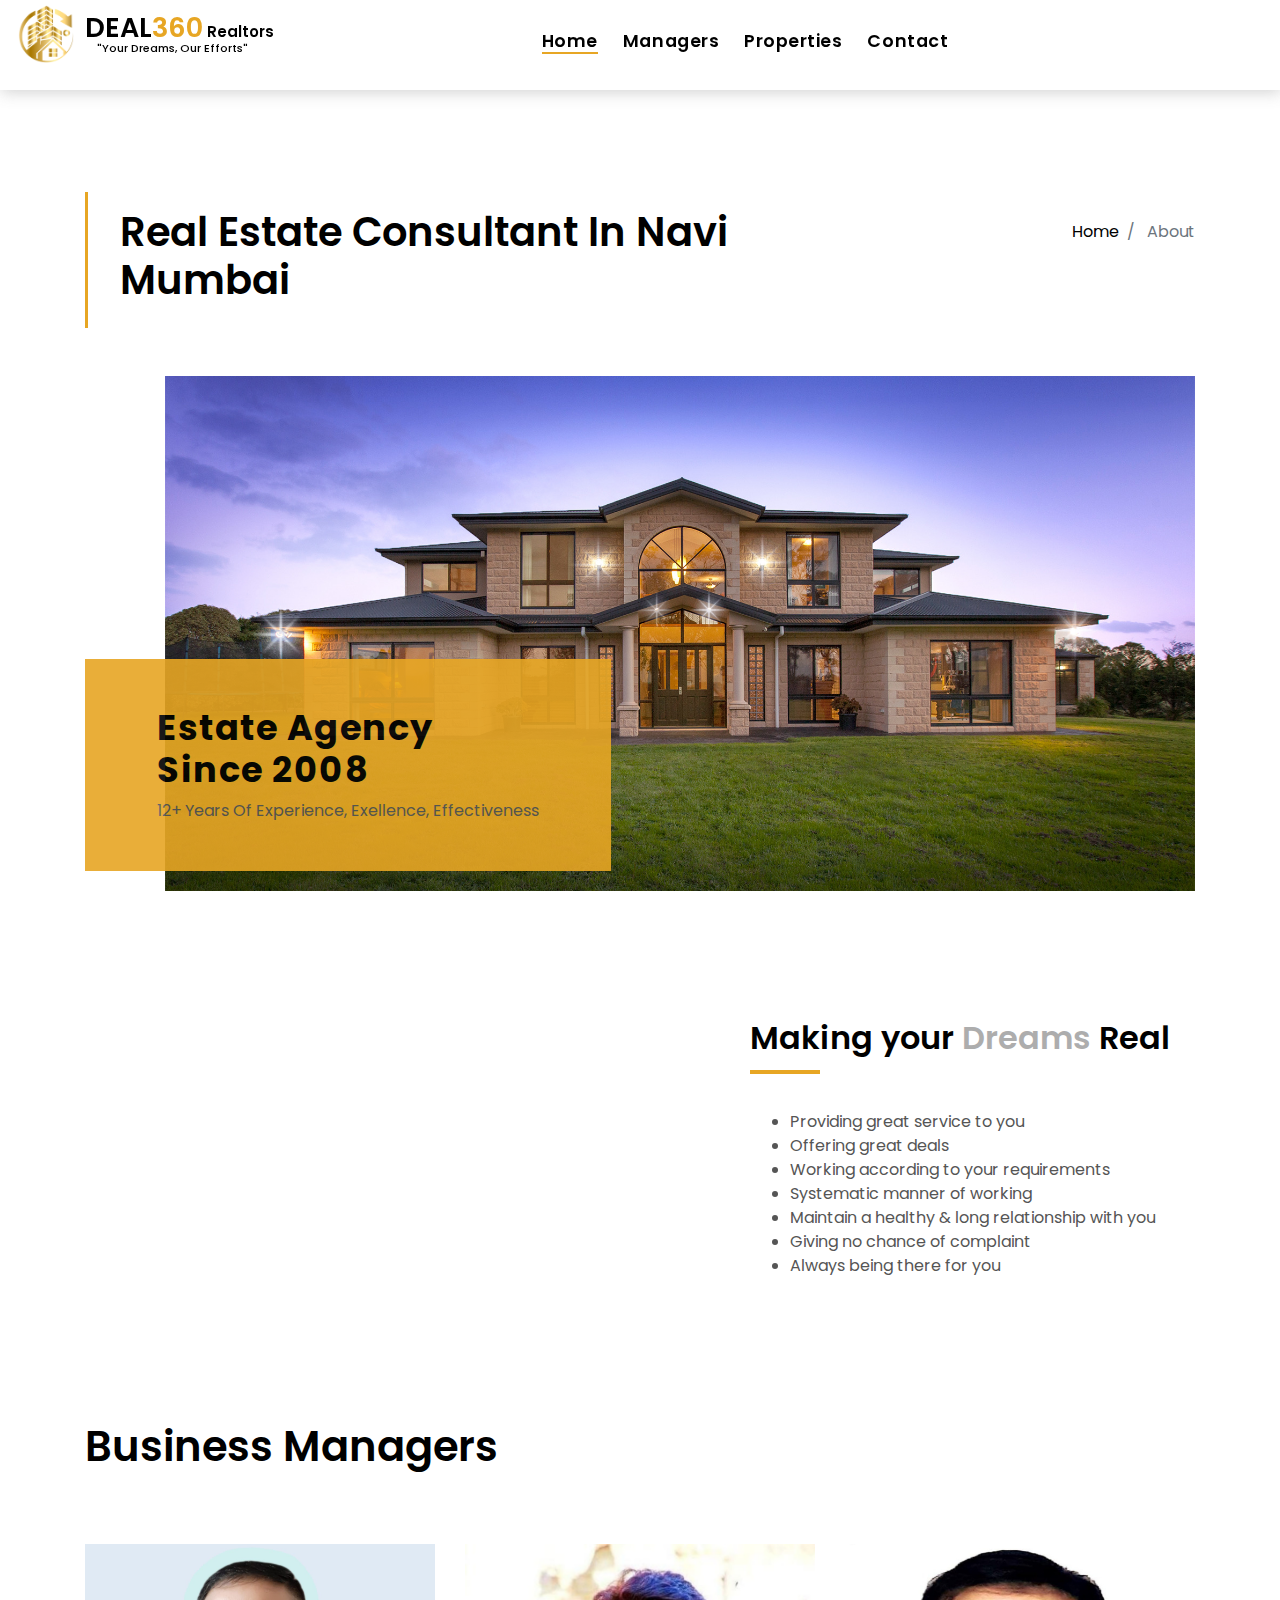
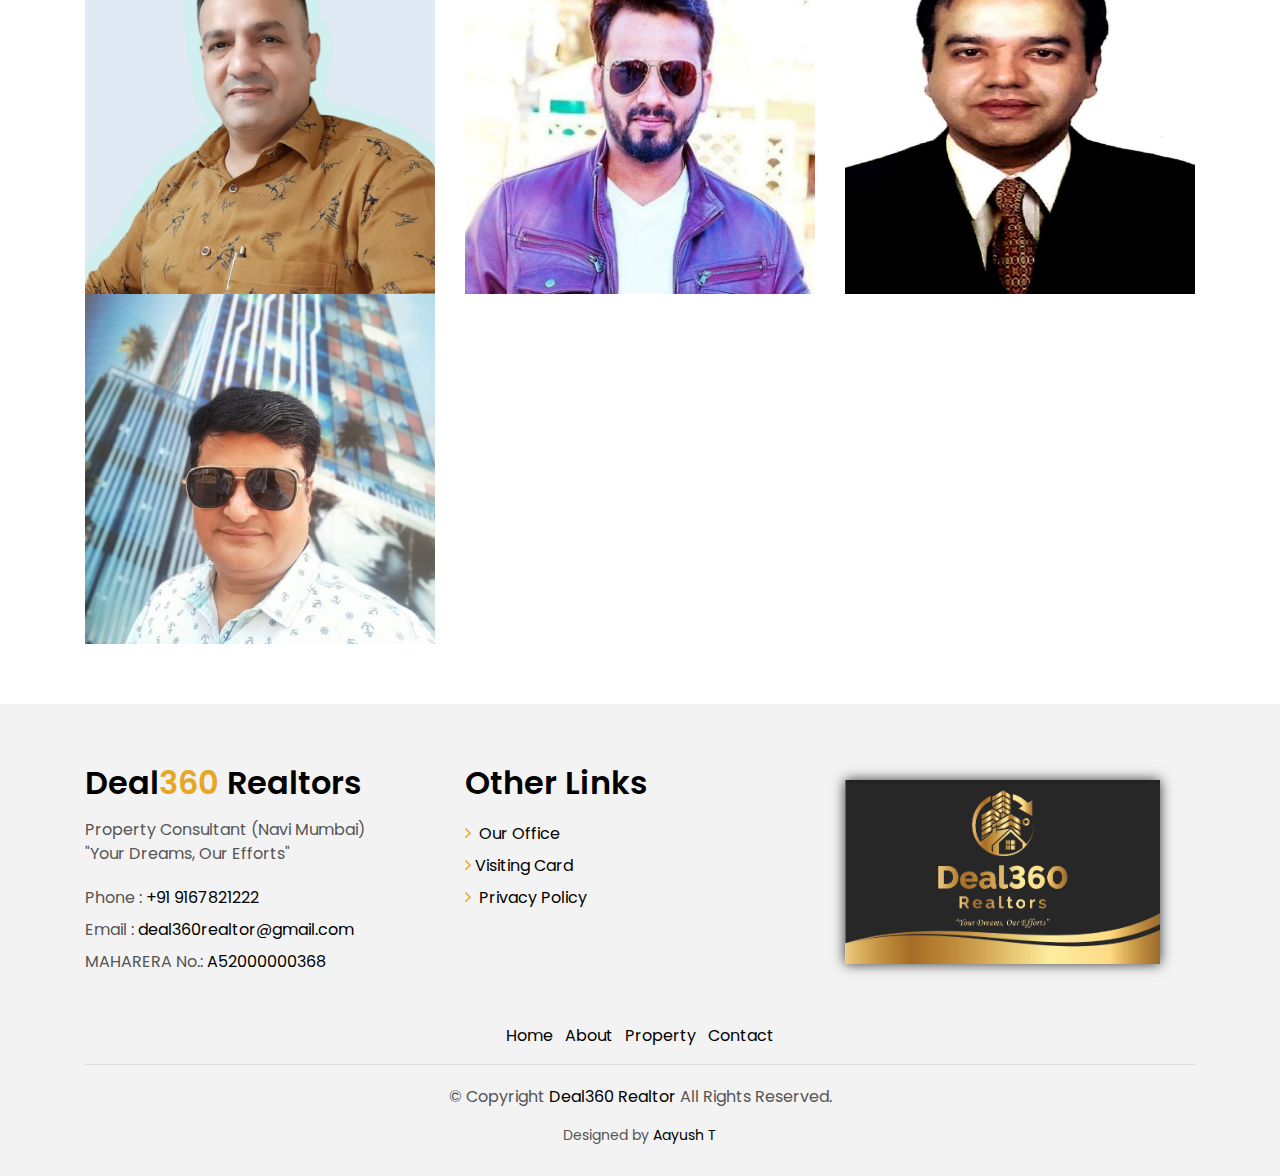
==== commit 1b1d2a80: "Minor" ====
--- a/about.html
+++ b/about.html
@@ -2,136 +2,33 @@
 <html lang="en">
 <head>
   <meta charset="utf-8">
-  <title>EstateAgency Bootstrap Template</title>
+  <title>About DEAL360 Realtor</title>
   <meta content="width=device-width, initial-scale=1.0" name="viewport">
   <meta content="" name="keywords">
   <meta content="" name="description">
 
   <!-- Favicons -->
-  <link href="img/favicon.png" rel="icon">
-  <link href="img/apple-touch-icon.png" rel="apple-touch-icon">
-
-  <!-- Google Fonts -->
+  <link href="img/360logo.png" rel="icon">
+  <link href="img/360logo.png" rel="apple-touch-icon">
+
   <link href="https://fonts.googleapis.com/css?family=Poppins:300,400,500,600,700" rel="stylesheet">
 
-  <!-- Bootstrap CSS File -->
   <link href="lib/bootstrap/css/bootstrap.min.css" rel="stylesheet">
 
-  <!-- Libraries CSS Files -->
   <link href="lib/font-awesome/css/font-awesome.min.css" rel="stylesheet">
   <link href="lib/animate/animate.min.css" rel="stylesheet">
   <link href="lib/ionicons/css/ionicons.min.css" rel="stylesheet">
   <link href="lib/owlcarousel/assets/owl.carousel.min.css" rel="stylesheet">
 
-  <!-- Main Stylesheet File -->
   <link href="css/style.css" rel="stylesheet">
-
-  <!-- =======================================================
-    Theme Name: EstateAgency
-    Theme URL: https://bootstrapmade.com/real-estate-agency-bootstrap-template/
-    Author: BootstrapMade.com
-    License: https://bootstrapmade.com/license/
-  ======================================================= -->
 </head>
 
 <body>
 
   <div class="click-closed"></div>
-  <!--/ Form Search Star /-->
-  <div class="box-collapse">
-    <div class="title-box-d">
-      <h3 class="title-d">Search Property</h3>
-    </div>
-    <span class="close-box-collapse right-boxed ion-ios-close"></span>
-    <div class="box-collapse-wrap form">
-      <form class="form-a">
-        <div class="row">
-          <div class="col-md-12 mb-2">
-            <div class="form-group">
-              <label for="Type">Keyword</label>
-              <input type="text" class="form-control form-control-lg form-control-a" placeholder="Keyword">
-            </div>
-          </div>
-          <div class="col-md-6 mb-2">
-            <div class="form-group">
-              <label for="Type">Type</label>
-              <select class="form-control form-control-lg form-control-a" id="Type">
-                <option>All Type</option>
-                <option>For Rent</option>
-                <option>For Sale</option>
-                <option>Open House</option>
-              </select>
-            </div>
-          </div>
-          <div class="col-md-6 mb-2">
-            <div class="form-group">
-              <label for="city">City</label>
-              <select class="form-control form-control-lg form-control-a" id="city">
-                <option>All City</option>
-                <option>Alabama</option>
-                <option>Arizona</option>
-                <option>California</option>
-                <option>Colorado</option>
-              </select>
-            </div>
-          </div>
-          <div class="col-md-6 mb-2">
-            <div class="form-group">
-              <label for="bedrooms">Bedrooms</label>
-              <select class="form-control form-control-lg form-control-a" id="bedrooms">
-                <option>Any</option>
-                <option>01</option>
-                <option>02</option>
-                <option>03</option>
-              </select>
-            </div>
-          </div>
-          <div class="col-md-6 mb-2">
-            <div class="form-group">
-              <label for="garages">Garages</label>
-              <select class="form-control form-control-lg form-control-a" id="garages">
-                <option>Any</option>
-                <option>01</option>
-                <option>02</option>
-                <option>03</option>
-                <option>04</option>
-              </select>
-            </div>
-          </div>
-          <div class="col-md-6 mb-2">
-            <div class="form-group">
-              <label for="bathrooms">Bathrooms</label>
-              <select class="form-control form-control-lg form-control-a" id="bathrooms">
-                <option>Any</option>
-                <option>01</option>
-                <option>02</option>
-                <option>03</option>
-              </select>
-            </div>
-          </div>
-          <div class="col-md-6 mb-2">
-            <div class="form-group">
-              <label for="price">Min Price</label>
-              <select class="form-control form-control-lg form-control-a" id="price">
-                <option>Unlimite</option>
-                <option>$50,000</option>
-                <option>$100,000</option>
-                <option>$150,000</option>
-                <option>$200,000</option>
-              </select>
-            </div>
-          </div>
-          <div class="col-md-12">
-            <button type="submit" class="btn btn-b">Search Property</button>
-          </div>
-        </div>
-      </form>
-    </div>
-  </div>
-  <!--/ Form Search End /-->
-
-  <!--/ Nav Star /-->
-  <nav class="navbar navbar-default navbar-trans navbar-expand-lg fixed-top">
+ 
+   <!--/ Nav Star /-->
+   <nav class="navbar navbar-default navbar-trans navbar-expand-lg fixed-top">
     <div class="container">
       <button class="navbar-toggler collapsed" type="button" data-toggle="collapse" data-target="#navbarDefault"
         aria-controls="navbarDefault" aria-expanded="false" aria-label="Toggle navigation">
@@ -139,46 +36,28 @@
         <span></span>
         <span></span>
       </button>
-      <a class="navbar-brand text-brand" href="index.html">Estate<span class="color-b">Agency</span></a>
-      <button type="button" class="btn btn-link nav-search navbar-toggle-box-collapse d-md-none" data-toggle="collapse"
-        data-target="#navbarTogglerDemo01" aria-expanded="false">
-        <span class="fa fa-search" aria-hidden="true"></span>
-      </button>
+      <img src="img/logonew.png" alt="" style="width: 5%; margin-right: 1%; margin-left: -6%; margin-top: -2%;">
+      <a class="navbar-brand text-brand" href="index.html" style="font-size: 27px; margin-top: 1%;">DEAL<span class="color-b">360</span><span style="font-size: 15px;"> Realtors</span><h6 style="font-size: 11px;"> &nbsp;&nbsp;&nbsp;&nbsp;"Your Dreams, Our Efforts"</h6> <br></a>
+  
       <div class="navbar-collapse collapse justify-content-center" id="navbarDefault">
         <ul class="navbar-nav">
           <li class="nav-item">
-            <a class="nav-link" href="index.html">Home</a>
+            <a class="nav-link active" href="index.html">Home</a>
           </li>
           <li class="nav-item">
-            <a class="nav-link active" href="about.html">About</a>
+            <a class="nav-link" href="#our-agents">Managers</a>
           </li>
           <li class="nav-item">
-            <a class="nav-link" href="property-grid.html">Property</a>
+            <a class="nav-link" href="prop.html">Properties</a>
           </li>
-          <li class="nav-item">
+          <!-- <li class="nav-item">
             <a class="nav-link" href="blog-grid.html">Blog</a>
-          </li>
-          <li class="nav-item dropdown">
-            <a class="nav-link dropdown-toggle" href="#" id="navbarDropdown" role="button" data-toggle="dropdown"
-              aria-haspopup="true" aria-expanded="false">
-              Pages
-            </a>
-            <div class="dropdown-menu" aria-labelledby="navbarDropdown">
-              <a class="dropdown-item" href="property-single.html">Property Single</a>
-              <a class="dropdown-item" href="blog-single.html">Blog Single</a>
-              <a class="dropdown-item" href="agents-grid.html">Agents Grid</a>
-              <a class="dropdown-item" href="agent-single.html">Agent Single</a>
-            </div>
-          </li>
+          </li> -->
           <li class="nav-item">
             <a class="nav-link" href="contact.html">Contact</a>
           </li>
         </ul>
       </div>
-      <button type="button" class="btn btn-b-n navbar-toggle-box-collapse d-none d-md-block" data-toggle="collapse"
-        data-target="#navbarTogglerDemo01" aria-expanded="false">
-        <span class="fa fa-search" aria-hidden="true"></span>
-      </button>
     </div>
   </nav>
   <!--/ Nav End /-->
@@ -189,14 +68,14 @@
       <div class="row">
         <div class="col-md-12 col-lg-8">
           <div class="title-single-box">
-            <h1 class="title-single">We Do Great Design For Creative Folks</h1>
+            <h1 class="title-single">Real Estate Consultant In Navi Mumbai</h1>
           </div>
         </div>
         <div class="col-md-12 col-lg-4">
           <nav aria-label="breadcrumb" class="breadcrumb-box d-flex justify-content-lg-end">
             <ol class="breadcrumb">
               <li class="breadcrumb-item">
-                <a href="#">Home</a>
+                <a href="index.html">Home</a>
               </li>
               <li class="breadcrumb-item active" aria-current="page">
                 About
@@ -218,40 +97,38 @@
             <img src="img/slide-about-1.jpg" alt="" class="img-fluid">
           </div>
           <div class="sinse-box">
-            <h3 class="sinse-title">EstateAgency
-              <span></span>
-              <br> Sinse 2017</h3>
-            <p>Art & Creative</p>
+            <h3 class="sinse-title">Estate Agency
+              
+              <br> Since 2008</h3>
+            <p>12+ Years Of Experience, Exellence, Effectiveness</p>
           </div>
         </div>
         <div class="col-md-12 section-t8">
           <div class="row">
             <div class="col-md-6 col-lg-5">
-              <img src="img/about-2.jpg" alt="" class="img-fluid">
+              <img src="img/gif.gif" alt="" class="img-fluid">
             </div>
             <div class="col-lg-2  d-none d-lg-block">
               <div class="title-vertical d-flex justify-content-start">
-                <span>EstateAgency Exclusive Property</span>
+                <!-- <span>Real Estate Consultant</span> -->
               </div>
             </div>
             <div class="col-md-6 col-lg-5 section-md-t3">
               <div class="title-box-d">
-                <h3 class="title-d">Sed
-                  <span class="color-d">porttitor</span> lectus
-                  <br> nibh.</h3>
+                <h3 class="title-d">Making your
+                  <span class="color-d">Dreams</span> Real
+                  <br></h3>
               </div>
               <p class="color-text-a">
-                Mauris blandit aliquet elit, eget tincidunt nibh pulvinar a. Vivamus magna justo, lacinia eget
-                consectetur sed, convallis
-                at tellus. Praesent sapien massa, convallis a pellentesque nec, egestas non nisi. Vestibulum
-                ante ipsum primis in faucibus orci luctus et ultrices posuere cubilia Curae; Donec velit
-                neque, auctor sit amet aliquam vel, ullamcorper sit amet ligula.
-              </p>
-              <p class="color-text-a">
-                Sed porttitor lectus nibh. Vivamus magna justo, lacinia eget consectetur sed, convallis at tellus.
-                Mauris blandit aliquet
-                elit, eget tincidunt nibh pulvinar a. Vivamus magna justo, lacinia eget consectetur sed,
-                convallis at tellus.
+                <ul>
+                <li>Providing great service to you</li>
+                <li>Offering great deals</li> 
+                <li>Working according to your requirements</li>
+                <li>Systematic manner of working</li>
+                <li>Maintain a healthy & long relationship with you</li>
+                <li>Giving no chance of complaint</li>
+                <li>Always being there for you</li> 
+              </ul>
               </p>
             </div>
           </div>
@@ -268,8 +145,13 @@
         <div class="col-md-12">
           <div class="title-wrap d-flex justify-content-between">
             <div class="title-box">
-              <h2 class="title-a">Meet Our Team</h2>
-            </div>
+              <h2 class="title-a" id="our-agents">Business Managers</h2>
+            </div>
+            <!-- <div class="title-link">
+              <a href="agents-grid.html">All Agents
+                <span class="ion-ios-arrow-forward"></span>
+              </a>
+            </div> -->
           </div>
         </div>
       </div>
@@ -277,26 +159,27 @@
         <div class="col-md-4">
           <div class="card-box-d">
             <div class="card-img-d">
-              <img src="img/agent-7.jpg" alt="" class="img-d img-fluid">
+              <img src="img/agent1.jpeg" alt="" class="img-d img-fluid">
             </div>
             <div class="card-overlay card-overlay-hover">
               <div class="card-header-d">
                 <div class="card-title-d align-self-center">
                   <h3 class="title-d">
-                    <a href="agent-single.html" class="link-two">Margaret Sotillo
-                      <br> Escala</a>
+                    Manish Talreja
+                      <br></a>
                   </h3>
                 </div>
               </div>
               <div class="card-body-d">
-                <p class="content-d color-text-a">
+                <!-- <p class="content-d color-text-a">
                   Sed porttitor lectus nibh, Cras ultricies ligula sed magna dictum porta two.
-                </p>
+                </p> -->
                 <div class="info-agents color-a">
                   <p>
-                    <strong>Phone: </strong> +54 356 945234</p>
-                  <p>
-                    <strong>Email: </strong> agents@example.com</p>
+                    <strong>Phone: </strong><a href="tel:9324535317"> +91 9324535317</p></a>
+
+                  <p>
+                    <strong>Email: </strong> deal360realtor@gmail.com</p>
                 </div>
               </div>
               <div class="card-footer-d">
@@ -317,16 +200,6 @@
                         <i class="fa fa-instagram" aria-hidden="true"></i>
                       </a>
                     </li>
-                    <li class="list-inline-item">
-                      <a href="#" class="link-one">
-                        <i class="fa fa-pinterest-p" aria-hidden="true"></i>
-                      </a>
-                    </li>
-                    <li class="list-inline-item">
-                      <a href="#" class="link-one">
-                        <i class="fa fa-dribbble" aria-hidden="true"></i>
-                      </a>
-                    </li>
                   </ul>
                 </div>
               </div>
@@ -336,26 +209,27 @@
         <div class="col-md-4">
           <div class="card-box-d">
             <div class="card-img-d">
-              <img src="img/agent-6.jpg" alt="" class="img-d img-fluid">
+              <img src="img/agent3.jpeg" alt="" class="img-d img-fluid">
             </div>
             <div class="card-overlay card-overlay-hover">
               <div class="card-header-d">
                 <div class="card-title-d align-self-center">
                   <h3 class="title-d">
-                    <a href="agent-single.html" class="link-two">Stiven Spilver
-                      <br> Darw</a>
+                    Hiten Bhatt
+                      <br></a>
                   </h3>
                 </div>
               </div>
               <div class="card-body-d">
-                <p class="content-d color-text-a">
+                <!-- <p class="content-d color-text-a">
                   Sed porttitor lectus nibh, Cras ultricies ligula sed magna dictum porta two.
-                </p>
+                </p> -->
                 <div class="info-agents color-a">
                   <p>
-                    <strong>Phone: </strong> +54 356 945234</p>
-                  <p>
-                    <strong>Email: </strong> agents@example.com</p>
+                    <strong>Phone: </strong><a href="tel:9819552288"> +91 9819552288</p></a>
+                    
+                  <p>
+                    <strong>Email: </strong> deal360realtor@gmail.com</p>
                 </div>
               </div>
               <div class="card-footer-d">
@@ -376,15 +250,6 @@
                         <i class="fa fa-instagram" aria-hidden="true"></i>
                       </a>
                     </li>
-                    <li class="list-inline-item">
-                      <a href="#" class="link-one">
-                        <i class="fa fa-pinterest-p" aria-hidden="true"></i>
-                      </a>
-                    </li>
-                    <li class="list-inline-item">
-                      <a href="#" class="link-one">
-                        <i class="fa fa-dribbble" aria-hidden="true"></i>
-                      </a>
                     </li>
                   </ul>
                 </div>
@@ -392,29 +257,31 @@
             </div>
           </div>
         </div>
+        <hr><hr>
         <div class="col-md-4">
           <div class="card-box-d">
             <div class="card-img-d">
-              <img src="img/agent-5.jpg" alt="" class="img-d img-fluid">
+              <img src="img/agent4.jpeg" alt="" class="img-d img-fluid">
             </div>
             <div class="card-overlay card-overlay-hover">
               <div class="card-header-d">
                 <div class="card-title-d align-self-center">
                   <h3 class="title-d">
-                    <a href="agent-single.html" class="link-two">Emma Toledo
-                      <br> Cascada</a>
+                    Jay Rochani
+                      <br></a>
                   </h3>
                 </div>
               </div>
               <div class="card-body-d">
-                <p class="content-d color-text-a">
+                <!-- <p class="content-d color-text-a">
                   Sed porttitor lectus nibh, Cras ultricies ligula sed magna dictum porta two.
-                </p>
+                </p> -->
                 <div class="info-agents color-a">
                   <p>
-                    <strong>Phone: </strong> +54 356 945234</p>
-                  <p>
-                    <strong>Email: </strong> agents@example.com</p>
+                    <strong>Phone: </strong><a href="tel:9320665999"> +91 9320665999</p></a>
+
+                  <p>
+                    <strong>Email: </strong> deal360realtor@gmail.com</p>
                 </div>
               </div>
               <div class="card-footer-d">
@@ -435,15 +302,55 @@
                         <i class="fa fa-instagram" aria-hidden="true"></i>
                       </a>
                     </li>
-                    <li class="list-inline-item">
-                      <a href="#" class="link-one">
-                        <i class="fa fa-pinterest-p" aria-hidden="true"></i>
-                      </a>
-                    </li>
-                    <li class="list-inline-item">
-                      <a href="#" class="link-one">
-                        <i class="fa fa-dribbble" aria-hidden="true"></i>
-                      </a>
+                  </ul>
+                </div>
+              </div>
+            </div>
+          </div>
+        </div>
+        <div class="col-md-4">
+          <div class="card-box-d">
+            <div class="card-img-d">
+              <img src="img/agent2.jpeg" alt="" class="img-d img-fluid">
+            </div>
+            <div class="card-overlay card-overlay-hover">
+              <div class="card-header-d">
+                <div class="card-title-d align-self-center">
+                  <h3 class="title-d">
+                    Navin Makhija
+                      <br></a>
+                  </h3>
+                </div>
+              </div>
+              <div class="card-body-d">
+                <!-- <p class="content-d color-text-a">
+                  Sed porttitor lectus nibh, Cras ultricies ligula sed magna dictum porta two.
+                </p> -->
+                <div class="info-agents color-a">
+                  <p>
+                    <strong>Phone: </strong> <a href="tel:9867602606">+91 986760260</p</a>
+                  <p>
+                    <strong>Email: </strong> deal360realtor@gmail.com</p>
+                </div>
+              </div>
+              <div class="card-footer-d">
+                <div class="socials-footer d-flex justify-content-center">
+                  <ul class="list-inline">
+                    <li class="list-inline-item">
+                      <a href="#" class="link-one">
+                        <i class="fa fa-facebook" aria-hidden="true"></i>
+                      </a>
+                    </li>
+                    <li class="list-inline-item">
+                      <a href="#" class="link-one">
+                        <i class="fa fa-twitter" aria-hidden="true"></i>
+                      </a>
+                    </li>
+                    <li class="list-inline-item">
+                      <a href="#" class="link-one">
+                        <i class="fa fa-instagram" aria-hidden="true"></i>
+                      </a>
+                    </li>
                     </li>
                   </ul>
                 </div>
@@ -463,20 +370,22 @@
         <div class="col-sm-12 col-md-4">
           <div class="widget-a">
             <div class="w-header-a">
-              <h3 class="w-title-a text-brand">EstateAgency</h3>
+              <h3 class="w-title-a text-brand">Deal<span style="color: #e7a624;">360</span> Realtors</h3>
             </div>
             <div class="w-body-a">
               <p class="w-text-a color-text-a">
-                Enim minim veniam quis nostrud exercitation ullamco laboris nisi ut aliquip exea commodo consequat duis
-                sed aute irure.
+                Property Consultant (Navi Mumbai) <br>
+                "Your Dreams, Our Efforts"
               </p>
             </div>
             <div class="w-footer-a">
               <ul class="list-unstyled">
                 <li class="color-a">
-                  <span class="color-text-a">Phone .</span> contact@example.com</li>
+                  <span class="color-text-a">Phone :</span> +91 9167821222</li>
                 <li class="color-a">
-                  <span class="color-text-a">Email .</span> +54 356 945234</li>
+                  <span class="color-text-a">Email :</span> deal360realtor@gmail.com</li>
+                <li class="color-a">
+                  <span class="color-text-a">MAHARERA No.:</span> A52000000368</li>
               </ul>
             </div>
           </div>
@@ -484,28 +393,19 @@
         <div class="col-sm-12 col-md-4 section-md-t3">
           <div class="widget-a">
             <div class="w-header-a">
-              <h3 class="w-title-a text-brand">The Company</h3>
+              <h3 class="w-title-a text-brand">Other Links</h3>
             </div>
             <div class="w-body-a">
               <div class="w-body-a">
                 <ul class="list-unstyled">
                   <li class="item-list-a">
-                    <i class="fa fa-angle-right"></i> <a href="#">Site Map</a>
+                    <i class="fa fa-angle-right"></i> <a href="https://www.google.com/maps/dir//deal360+realtors/data=!4m6!4m5!1m1!4e2!1m2!1m1!1s0x3be7c35ec64cb017:0x3701ffc1849380d8?sa=X&ved=2ahUKEwjX3sCKjtT2AhVaSmwGHU9GCeoQ9Rd6BAgkEAU">Our Office</a>
                   </li>
                   <li class="item-list-a">
-                    <i class="fa fa-angle-right"></i> <a href="#">Legal</a>
+                    <i class="fa fa-angle-right"></i><a href="img/DEAL360 REALTORS (Visiting Card).pdf" download="Deal360 Realtors - Visiting card">Visiting Card</a>
                   </li>
                   <li class="item-list-a">
-                    <i class="fa fa-angle-right"></i> <a href="#">Agent Admin</a>
-                  </li>
-                  <li class="item-list-a">
-                    <i class="fa fa-angle-right"></i> <a href="#">Careers</a>
-                  </li>
-                  <li class="item-list-a">
-                    <i class="fa fa-angle-right"></i> <a href="#">Affiliate</a>
-                  </li>
-                  <li class="item-list-a">
-                    <i class="fa fa-angle-right"></i> <a href="#">Privacy Policy</a>
+                    <i class="fa fa-angle-right"></i> <a href="privacy_policy.html">Privacy Policy</a>
                   </li>
                 </ul>
               </div>
@@ -515,10 +415,11 @@
         <div class="col-sm-12 col-md-4 section-md-t3">
           <div class="widget-a">
             <div class="w-header-a">
-              <h3 class="w-title-a text-brand">International sites</h3>
+              <h3 class="w-title-a text-brand"></h3>
             </div>
             <div class="w-body-a">
-              <ul class="list-unstyled">
+              <img src="img/logofull.png" alt="" style="width: 90%; box-shadow: 0px 0px 12px rgb(51, 51, 51);">
+              <!-- <ul class="list-unstyled">
                 <li class="item-list-a">
                   <i class="fa fa-angle-right"></i> <a href="#">Venezuela</a>
                 </li>
@@ -537,7 +438,7 @@
                 <li class="item-list-a">
                   <i class="fa fa-angle-right"></i> <a href="#">Philippines</a>
                 </li>
-              </ul>
+              </ul> -->
             </div>
           </div>
         </div>
@@ -551,23 +452,23 @@
           <nav class="nav-footer">
             <ul class="list-inline">
               <li class="list-inline-item">
-                <a href="#">Home</a>
-              </li>
-              <li class="list-inline-item">
-                <a href="#">About</a>
-              </li>
-              <li class="list-inline-item">
-                <a href="#">Property</a>
-              </li>
-              <li class="list-inline-item">
+                <a href="index.html">Home</a>
+              </li>
+              <li class="list-inline-item">
+                <a href="about.html">About</a>
+              </li>
+              <li class="list-inline-item">
+                <a href="prop.html">Property</a>
+              </li>
+              <!-- <li class="list-inline-item">
                 <a href="#">Blog</a>
-              </li>
-              <li class="list-inline-item">
-                <a href="#">Contact</a>
+              </li> -->
+              <li class="list-inline-item">
+                <a href="contact.html">Contact</a>
               </li>
             </ul>
           </nav>
-          <div class="socials-a">
+          <!-- <div class="socials-a">
             <ul class="list-inline">
               <li class="list-inline-item">
                 <a href="#">
@@ -595,21 +496,15 @@
                 </a>
               </li>
             </ul>
-          </div>
+          </div> -->
           <div class="copyright-footer">
             <p class="copyright color-text-a">
               &copy; Copyright
-              <span class="color-a">EstateAgency</span> All Rights Reserved.
+              <span class="color-a">Deal360 Realtor</span> All Rights Reserved.
             </p>
           </div>
           <div class="credits">
-            <!--
-              All the links in the footer should remain intact.
-              You can delete the links only if you purchased the pro version.
-              Licensing information: https://bootstrapmade.com/license/
-              Purchase the pro version with working PHP/AJAX contact form: https://bootstrapmade.com/buy/?theme=EstateAgency
-            -->
-            Designed by <a href="https://bootstrapmade.com/">BootstrapMade</a>
+            Designed by <a href="https://github.com/aayu5hgit/">Aayush T</a>
           </div>
         </div>
       </div>
--- a/css/style.css
+++ b/css/style.css
@@ -1414,6 +1414,7 @@
 
 .sinse-box {
   background-color: #e7a624;
+  opacity: 90%;
   padding: 1rem 2rem;
   position: absolute;
   left: 15px;
@@ -1561,9 +1562,9 @@
 }
 
 .form-a #errormessage {
-  color: red;
+  color: #e7a624;
   display: none;
-  border: 1px solid red;
+  border: 1px solid rgb(0, 0, 0);
   text-align: center;
   padding: 15px;
   font-weight: 600;
@@ -1594,7 +1595,7 @@
 }
 
 .form-a .form-control {
-  border-radius: 0;
+  border-radius: 1;
   font-size: 1.1rem;
   font-weight: 300;
 }
@@ -1608,6 +1609,13 @@
   border-color: #e7a624;
 }
 
+.form-control{
+  width: 96%;
+  margin-left: 5px;
+  margin-top: -2.3rem;
+  background-color: #fde59a;
+}
+
 /*======================================
 //--//-->   BUTTON
 ======================================*/
@@ -1618,13 +1626,14 @@
 
 .btn.btn-a,
 .btn.btn-b {
-  border-radius: 0;
+  border-radius: 40px;
   padding: 1rem 3rem;
-  letter-spacing: .05rem;
+  /* letter-spacing: .05rem; */
+  box-shadow: 0px 0px 8px #d7d7d7;
 }
 
 .btn.btn-a {
-  background-color: #000000;
+  background-color: #e7a624;
   color: #ffffff;
 }
 
@@ -1889,7 +1898,7 @@
   }
 
   .card-header-a .card-title-a {
-    font-size: 2rem;
+    font-size: 1.7rem;
   }
 
   .card-info .card-info-title {
@@ -2023,4 +2032,182 @@
   .box-collapse .title-box-d .title-d {
     font-size: 1.3rem;
   }
+}
+@import url("https://fonts.googleapis.com/css?family=Raleway");
+.img-replace {
+  /* replace text with an image */
+  display: inline-block;
+  overflow: hidden;
+  text-indent: 100%;
+  color: transparent;
+  white-space: nowrap;
+}
+.bts-popup {
+  position: fixed;
+  left: 0;
+  top: 0;
+  height: 100%;
+  width: 100%;
+  background-color: rgba(0, 0, 0, 0.7);
+  opacity: 0;
+  visibility: hidden;
+  -webkit-transition: opacity 0.3s 0s, visibility 0s 0.3s;
+  -moz-transition: opacity 0.3s 0s, visibility 0s 0.3s;
+  transition: opacity 0.3s 0s, visibility 0s 0.3s;
+}
+.bts-popup.is-visible {
+  opacity: 1;
+  visibility: visible;
+  -webkit-transition: opacity 0.3s 0s, visibility 0s 0s;
+  -moz-transition: opacity 0.3s 0s, visibility 0s 0s;
+  transition: opacity 0.3s 0s, visibility 0s 0s;
+  z-index: 1000;
+}
+
+.bts-popup-container {
+  position: relative;
+  width: 90%;
+  max-width: 500px;
+  height: 27rem;
+  margin: 9em auto;
+  background: #000000fa;
+  border-radius: 14px;
+  text-align: center;
+  box-shadow: 0px 0px 15px rgb(231 166 36);
+  -webkit-transform: translateY(-40px);
+  -moz-transform: translateY(-40px);
+  -ms-transform: translateY(-40px);
+  -o-transform: translateY(-40px);
+  transform: translateY(-40px);
+  -webkit-backface-visibility: hidden;
+  -webkit-transition-property: -webkit-transform;
+  -moz-transition-property: -moz-transform;
+  transition-property: transform;
+  -webkit-transition-duration: 0.3s;
+  -moz-transition-duration: 0.3s;
+  transition-duration: 0.3s;
+}
+.bts-popup-container img {
+  padding: 35px 0 0 0;
+}
+.bts-popup-container p {
+  font-family: "Raleway", sans-serif;
+  font-size: 16px;
+  letter-spacing: 0.5px;
+  line-height: 22px;
+  font-weight: 600;
+  color: #c9c8c8;
+  padding: 10px 50px 20px 38px;
+}
+.bts-popup-container .bts-popup-button {
+  width: 240px;
+  height: 50px;
+  border: none;
+  border-radius: 25px;
+  background: #4862ca;
+  background: -moz-linear-gradient(
+    -45deg,
+    #4862ca 0%,
+    #943db5 32%,
+    #f54f52 66%,
+    #ffd253 100%
+  );
+  background: -webkit-linear-gradient(
+    -45deg,
+    #4862ca 0%,
+    #943db5 32%,
+    #f54f52 66%,
+    #ffd253 100%
+  );
+  background: linear-gradient(
+    135deg,
+    #4862ca 0%,
+    #943db5 32%,
+    #f54f52 66%,
+    #ffd253 100%
+  );
+  filter: progid:DXImageTransform.Microsoft.gradient( startColorstr='#4862ca', endColorstr='#ffd253',GradientType=1 );
+  display: inline-block;
+  margin-bottom: 10px;
+}
+
+.bts-popup-container a {
+  font-family: "Raleway ", sans-serif;
+  font-size: 16px;
+  letter-spacing: 1px;
+  color: #fff;
+  text-decoration: none;
+  text-transform: uppercase;
+  display: block;
+  width: 100%;
+  margin-top: 25px;
+  transform: translateY(-50%);
+  padding-top: 16px;
+  padding-bottom: 16px;
+  transition: all 0.25s ease-in-out;
+  -webkit-box-shadow: 0px 30px 30px -20px rgba(205, 61, 125, 0.7);
+  -moz-box-shadow: 0px 30px 30px -20px rgba(205, 61, 125, 0.7);
+  box-shadow: 0px 30px 30px -20px rgba(205, 61, 125, 0.7);
+}
+.bts-popup-container a:hover {
+  color: #fff;
+  text-decoration: none;
+  text-transform: uppercase;
+  display: block;
+  margin-top: 25px;
+  transform: translateY(-50%);
+  padding-top: 16px;
+  padding-bottom: 16px;
+  -webkit-box-shadow: 0px 24px 20px -21px rgba(205, 61, 125, 0.8);
+  -moz-box-shadow: 0px 24px 20px -21px rgba(205, 61, 125, 0.8);
+  box-shadow: 0px 24px 20px -21px rgba(205, 61, 125, 0.8);
+}
+.bts-popup-container .bts-popup-close {
+  position: absolute;
+  top: 15px;
+  right: 13px;
+  width: 30px;
+  height: 30px;
+}
+.bts-popup-container .bts-popup-close::before,
+.bts-popup-container .bts-popup-close::after {
+  content: "";
+  position: absolute;
+  top: 13px;
+  width: 16px;
+  height: 3px;
+  background-color: #000;
+}
+.bts-popup-container .bts-popup-close::before {
+  -webkit-transform: rotate(45deg);
+  -moz-transform: rotate(45deg);
+  -ms-transform: rotate(45deg);
+  -o-transform: rotate(45deg);
+  transform: rotate(45deg);
+  left: 9px;
+}
+.bts-popup-container .bts-popup-close::after {
+  -webkit-transform: rotate(-45deg);
+  -moz-transform: rotate(-45deg);
+  -ms-transform: rotate(-45deg);
+  -o-transform: rotate(-45deg);
+  transform: rotate(-45deg);
+  right: 5px;
+  top: 13px;
+}
+.is-visible .bts-popup-container {
+  -webkit-transform: translateY(0);
+  -moz-transform: translateY(0);
+  -ms-transform: translateY(0);
+  -o-transform: translateY(0);
+  transform: translateY(0);
+}
+@media only screen and (min-width: 1170px) {
+  .bts-popup-container {
+    margin: 8em auto;
+  }
+}
+
+html{
+  scroll-behavior: smooth;
 }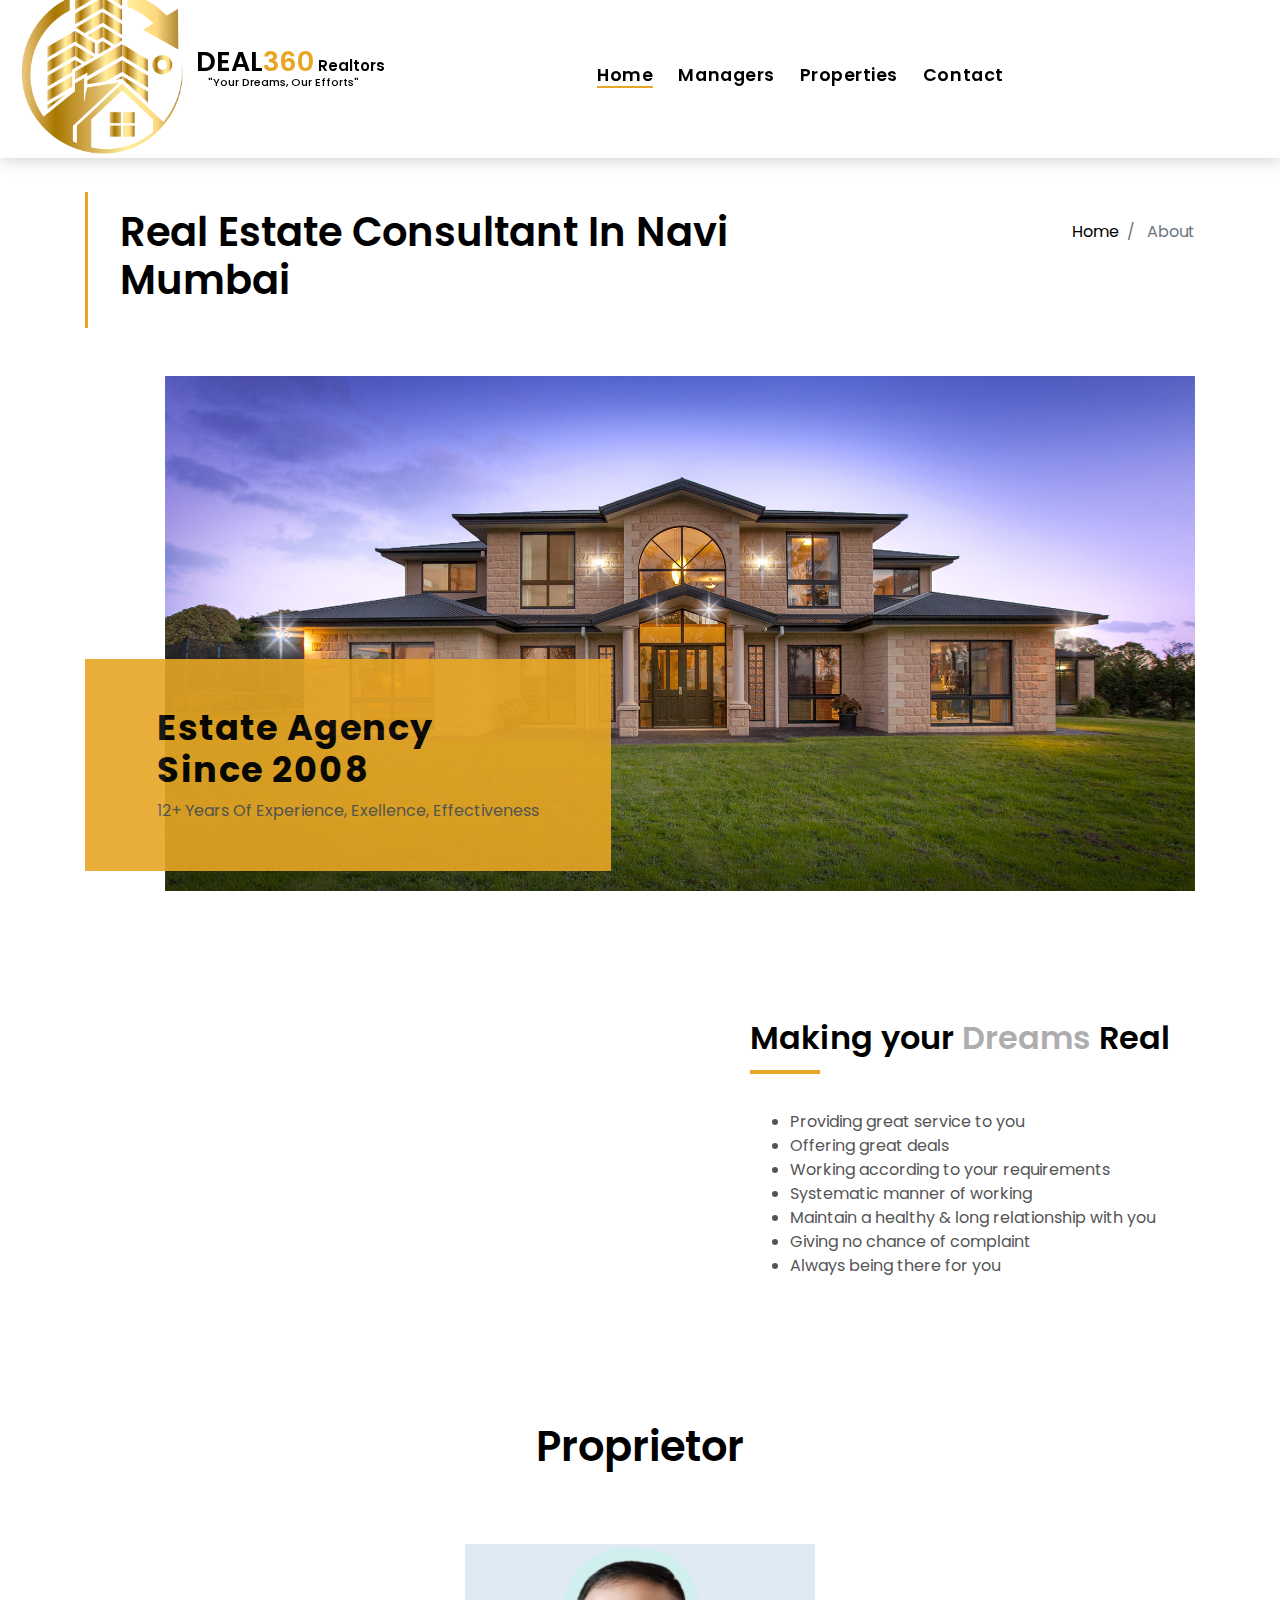
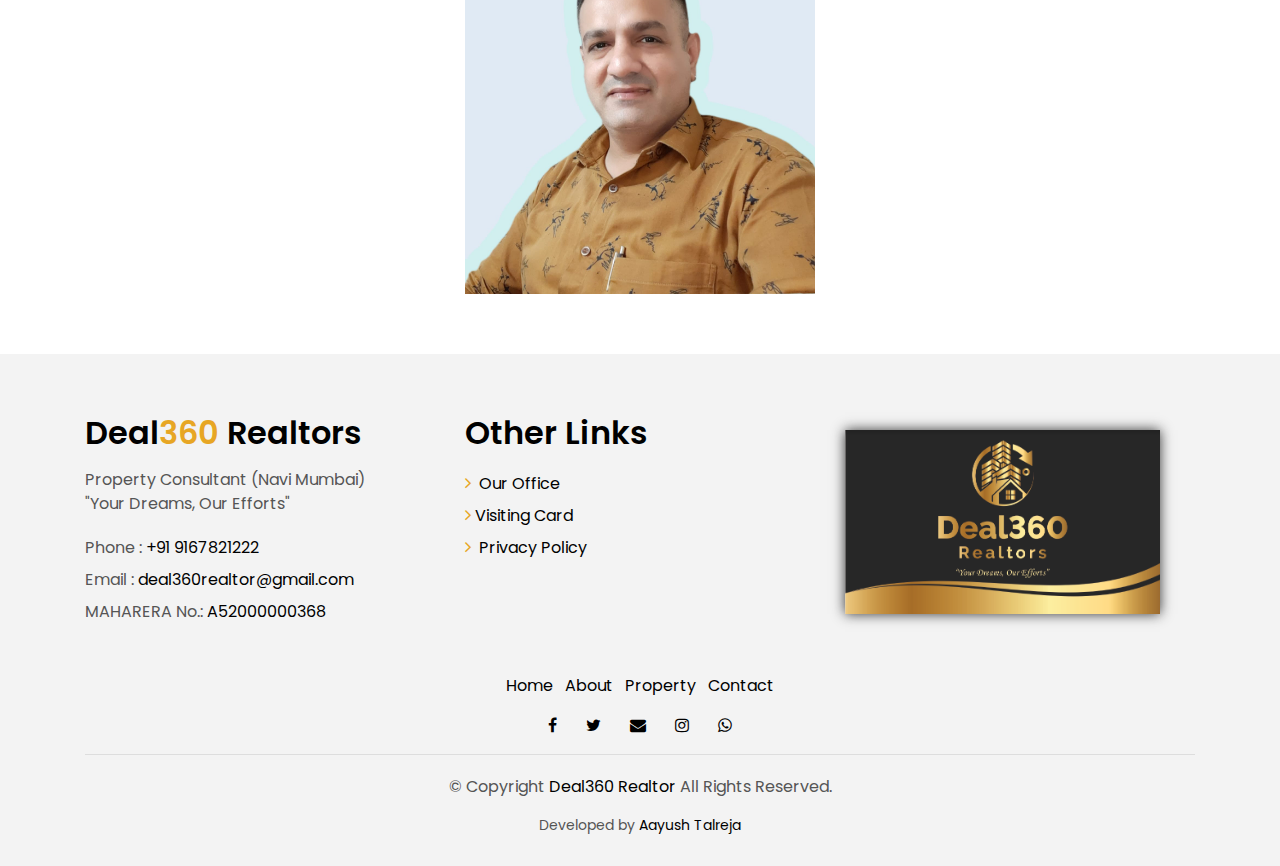
==== commit 632f8d8b: "Proprietor" ====
--- a/about.html
+++ b/about.html
@@ -139,13 +139,13 @@
   <!--/ About End /-->
 
   <!--/ Team Star /-->
-  <section class="section-agents section-t8">
-    <div class="container">
-      <div class="row">
-        <div class="col-md-12">
-          <div class="title-wrap d-flex justify-content-between">
+  <section class="section-agents section-t8 ">
+    <div class="container ">
+      <div class="row ">
+        <div class="col-md-12 ">
+          <div class="title-wrap d-flex justify-content-center">
             <div class="title-box">
-              <h2 class="title-a" id="our-agents">Business Managers</h2>
+              <h2 class="title-a" id="our-agents">Proprietor</h2>
             </div>
             <!-- <div class="title-link">
               <a href="agents-grid.html">All Agents
@@ -155,7 +155,7 @@
           </div>
         </div>
       </div>
-      <div class="row">
+      <div class="row justify-content-center">
         <div class="col-md-4">
           <div class="card-box-d">
             <div class="card-img-d">
@@ -206,157 +206,7 @@
             </div>
           </div>
         </div>
-        <div class="col-md-4">
-          <div class="card-box-d">
-            <div class="card-img-d">
-              <img src="img/agent3.jpeg" alt="" class="img-d img-fluid">
-            </div>
-            <div class="card-overlay card-overlay-hover">
-              <div class="card-header-d">
-                <div class="card-title-d align-self-center">
-                  <h3 class="title-d">
-                    Hiten Bhatt
-                      <br></a>
-                  </h3>
-                </div>
-              </div>
-              <div class="card-body-d">
-                <!-- <p class="content-d color-text-a">
-                  Sed porttitor lectus nibh, Cras ultricies ligula sed magna dictum porta two.
-                </p> -->
-                <div class="info-agents color-a">
-                  <p>
-                    <strong>Phone: </strong><a href="tel:9819552288"> +91 9819552288</p></a>
-                    
-                  <p>
-                    <strong>Email: </strong> deal360realtor@gmail.com</p>
-                </div>
-              </div>
-              <div class="card-footer-d">
-                <div class="socials-footer d-flex justify-content-center">
-                  <ul class="list-inline">
-                    <li class="list-inline-item">
-                      <a href="#" class="link-one">
-                        <i class="fa fa-facebook" aria-hidden="true"></i>
-                      </a>
-                    </li>
-                    <li class="list-inline-item">
-                      <a href="#" class="link-one">
-                        <i class="fa fa-twitter" aria-hidden="true"></i>
-                      </a>
-                    </li>
-                    <li class="list-inline-item">
-                      <a href="#" class="link-one">
-                        <i class="fa fa-instagram" aria-hidden="true"></i>
-                      </a>
-                    </li>
-                    </li>
-                  </ul>
-                </div>
-              </div>
-            </div>
-          </div>
-        </div>
-        <hr><hr>
-        <div class="col-md-4">
-          <div class="card-box-d">
-            <div class="card-img-d">
-              <img src="img/agent4.jpeg" alt="" class="img-d img-fluid">
-            </div>
-            <div class="card-overlay card-overlay-hover">
-              <div class="card-header-d">
-                <div class="card-title-d align-self-center">
-                  <h3 class="title-d">
-                    Jay Rochani
-                      <br></a>
-                  </h3>
-                </div>
-              </div>
-              <div class="card-body-d">
-                <!-- <p class="content-d color-text-a">
-                  Sed porttitor lectus nibh, Cras ultricies ligula sed magna dictum porta two.
-                </p> -->
-                <div class="info-agents color-a">
-                  <p>
-                    <strong>Phone: </strong><a href="tel:9320665999"> +91 9320665999</p></a>
-
-                  <p>
-                    <strong>Email: </strong> deal360realtor@gmail.com</p>
-                </div>
-              </div>
-              <div class="card-footer-d">
-                <div class="socials-footer d-flex justify-content-center">
-                  <ul class="list-inline">
-                    <li class="list-inline-item">
-                      <a href="#" class="link-one">
-                        <i class="fa fa-facebook" aria-hidden="true"></i>
-                      </a>
-                    </li>
-                    <li class="list-inline-item">
-                      <a href="#" class="link-one">
-                        <i class="fa fa-twitter" aria-hidden="true"></i>
-                      </a>
-                    </li>
-                    <li class="list-inline-item">
-                      <a href="#" class="link-one">
-                        <i class="fa fa-instagram" aria-hidden="true"></i>
-                      </a>
-                    </li>
-                  </ul>
-                </div>
-              </div>
-            </div>
-          </div>
-        </div>
-        <div class="col-md-4">
-          <div class="card-box-d">
-            <div class="card-img-d">
-              <img src="img/agent2.jpeg" alt="" class="img-d img-fluid">
-            </div>
-            <div class="card-overlay card-overlay-hover">
-              <div class="card-header-d">
-                <div class="card-title-d align-self-center">
-                  <h3 class="title-d">
-                    Navin Makhija
-                      <br></a>
-                  </h3>
-                </div>
-              </div>
-              <div class="card-body-d">
-                <!-- <p class="content-d color-text-a">
-                  Sed porttitor lectus nibh, Cras ultricies ligula sed magna dictum porta two.
-                </p> -->
-                <div class="info-agents color-a">
-                  <p>
-                    <strong>Phone: </strong> <a href="tel:9867602606">+91 986760260</p</a>
-                  <p>
-                    <strong>Email: </strong> deal360realtor@gmail.com</p>
-                </div>
-              </div>
-              <div class="card-footer-d">
-                <div class="socials-footer d-flex justify-content-center">
-                  <ul class="list-inline">
-                    <li class="list-inline-item">
-                      <a href="#" class="link-one">
-                        <i class="fa fa-facebook" aria-hidden="true"></i>
-                      </a>
-                    </li>
-                    <li class="list-inline-item">
-                      <a href="#" class="link-one">
-                        <i class="fa fa-twitter" aria-hidden="true"></i>
-                      </a>
-                    </li>
-                    <li class="list-inline-item">
-                      <a href="#" class="link-one">
-                        <i class="fa fa-instagram" aria-hidden="true"></i>
-                      </a>
-                    </li>
-                    </li>
-                  </ul>
-                </div>
-              </div>
-            </div>
-          </div>
+        </div>
         </div>
       </div>
     </div>
@@ -460,43 +310,45 @@
               <li class="list-inline-item">
                 <a href="prop.html">Property</a>
               </li>
-              <!-- <li class="list-inline-item">
-                <a href="#">Blog</a>
-              </li> -->
               <li class="list-inline-item">
                 <a href="contact.html">Contact</a>
               </li>
             </ul>
           </nav>
-          <!-- <div class="socials-a">
+          <div class="socials-a">
             <ul class="list-inline">
               <li class="list-inline-item">
-                <a href="#">
+                <a href="https://www.facebook.com/deal360realtor">
                   <i class="fa fa-facebook" aria-hidden="true"></i>
                 </a>
               </li>
               <li class="list-inline-item">
-                <a href="#">
+                <a href="https://www.twitter.com/deal360realtor">
                   <i class="fa fa-twitter" aria-hidden="true"></i>
                 </a>
               </li>
               <li class="list-inline-item">
-                <a href="#">
+                <a href="mailto:deal360realtors@gmail.com">
+                  <i class="fa fa-envelope" aria-hidden="true"></i>
+                </a>
+              </li>
+              <li class="list-inline-item">
+                <a href="https://www.instagram.com/deal360realtor">
                   <i class="fa fa-instagram" aria-hidden="true"></i>
                 </a>
               </li>
               <li class="list-inline-item">
-                <a href="#">
-                  <i class="fa fa-pinterest-p" aria-hidden="true"></i>
-                </a>
-              </li>
-              <li class="list-inline-item">
+                <a href="https://wa.me/+919167821222/?text=Hello%20Sir,%20I%20have%20some%20requirements.">
+                  <i class="fa fa-whatsapp" aria-hidden="true"></i>
+                </a>
+              </li>
+              <!-- <li class="list-inline-item">
                 <a href="#">
                   <i class="fa fa-dribbble" aria-hidden="true"></i>
                 </a>
-              </li>
+              </li> -->
             </ul>
-          </div> -->
+          </div>
           <div class="copyright-footer">
             <p class="copyright color-text-a">
               &copy; Copyright
@@ -504,7 +356,7 @@
             </p>
           </div>
           <div class="credits">
-            Designed by <a href="https://github.com/aayu5hgit/">Aayush T</a>
+            Developed by <a href="https://github.com/aayu5hgit/">Aayush Talreja</a>
           </div>
         </div>
       </div>
--- a/css/style.css
+++ b/css/style.css
@@ -627,6 +627,10 @@
   padding-top: 19px;
   padding-bottom: 19px;
 }
+.navbar-default img{
+  min-width: 15%;
+  max-width: 18%;
+}
 
 .navbar-default.navbar-reduce .nav-link {
   color: #000000;
@@ -1305,7 +1309,7 @@
 }
 
 .card-box-ico {
-  padding: 1rem 3rem 1rem 2.5rem;
+  /* padding: 1rem 3rem 1rem 2.5rem; */
   border: 5px solid #e7a624;
 }
 
@@ -1317,7 +1321,7 @@
 .title-c {
   font-size: 2.5rem;
   font-weight: 600;
-  margin-left: -40px;
+  margin-left: 1px;
 }
 
 /*======================================
